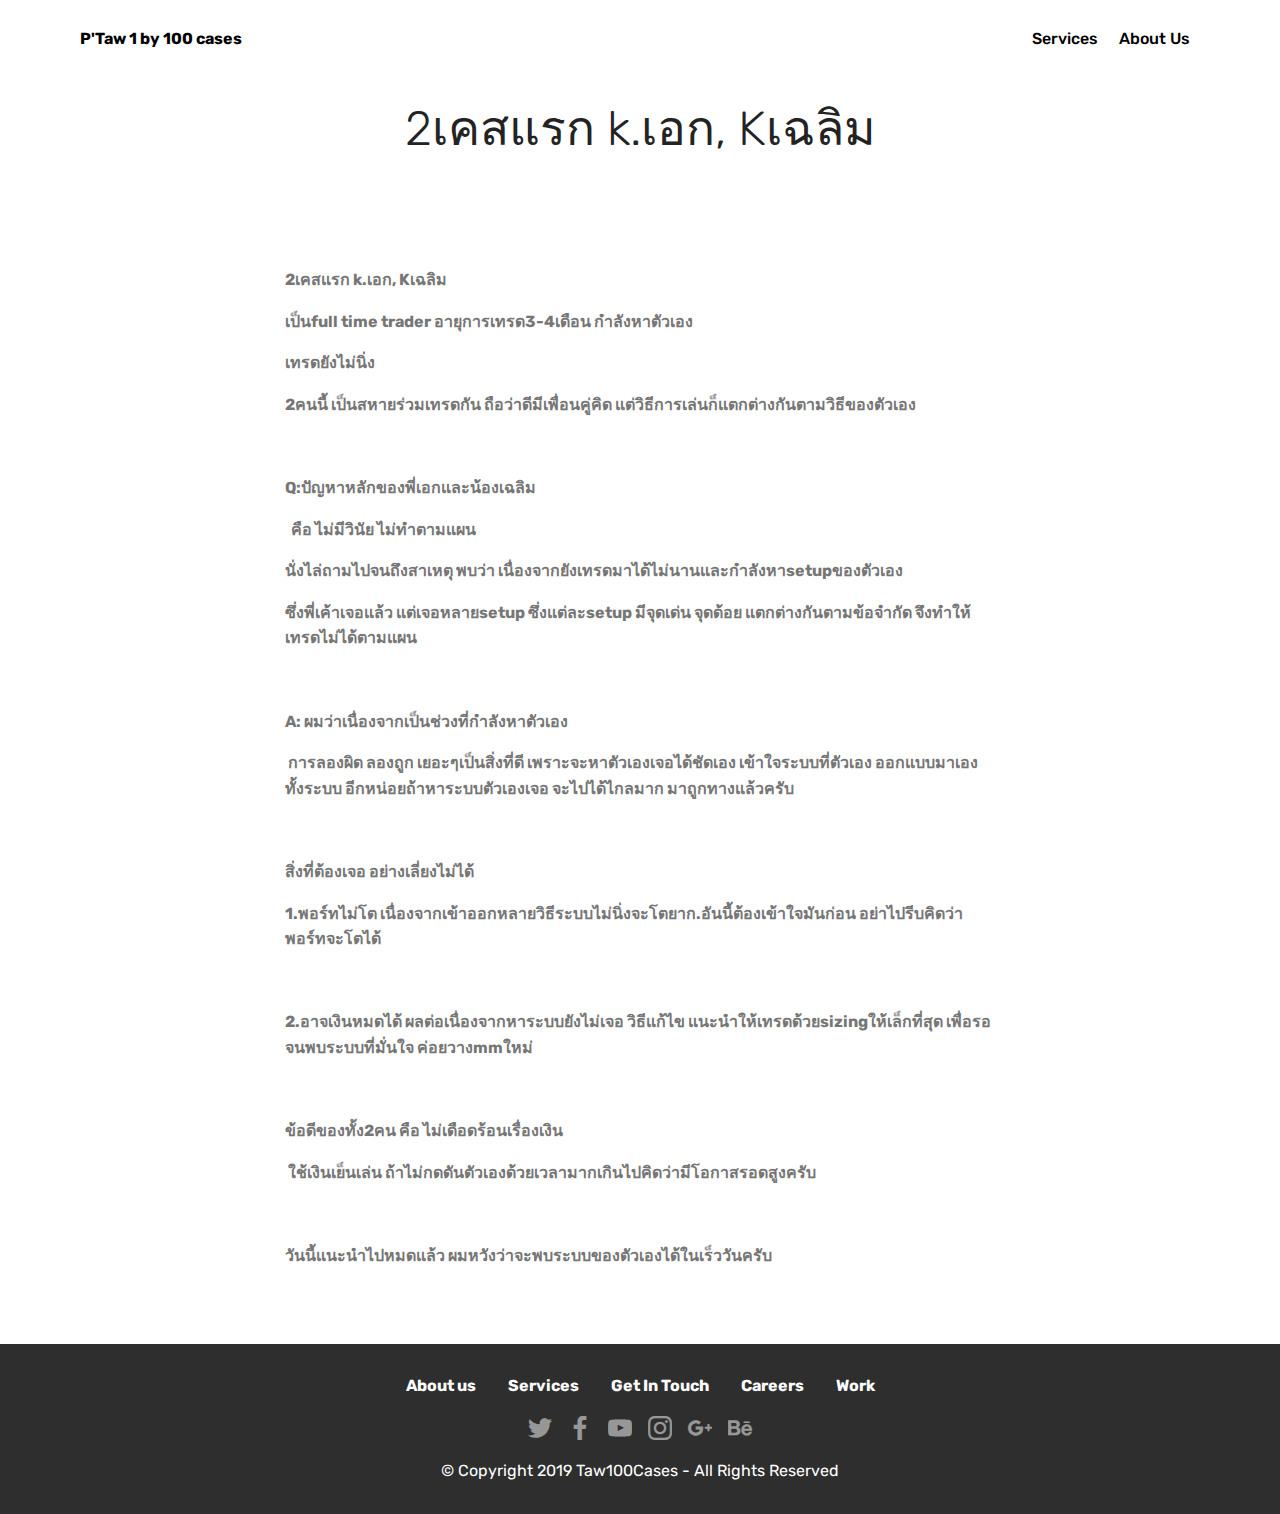
==== case1-2.html @ 49ac18e1 "create github pages" ====
<!DOCTYPE html>
<html  >
<head>
  
  <meta charset="UTF-8">
  <meta http-equiv="X-UA-Compatible" content="IE=edge">
  
  <meta name="viewport" content="width=device-width, initial-scale=1, minimum-scale=1">
  <link rel="shortcut icon" href="assets/images/logo2.png" type="image/x-icon">
  <meta name="description" content="Web Maker Description">
  
  <title>case1-2</title>
  <link rel="stylesheet" href="assets/web/assets/mobirise-icons/mobirise-icons.css">
  <link rel="stylesheet" href="assets/bootstrap/css/bootstrap.min.css">
  <link rel="stylesheet" href="assets/bootstrap/css/bootstrap-grid.min.css">
  <link rel="stylesheet" href="assets/bootstrap/css/bootstrap-reboot.min.css">
  <link rel="stylesheet" href="assets/socicon/css/styles.css">
  <link rel="stylesheet" href="assets/dropdown/css/style.css">
  <link rel="stylesheet" href="assets/tether/tether.min.css">
  <link rel="stylesheet" href="assets/theme/css/style.css">
  <link rel="stylesheet" href="assets/formoid-css/recaptcha.css">
  <link rel="preload" as="style" href="assets/mobirise/css/mbr-additional.css"><link rel="stylesheet" href="assets/mobirise/css/mbr-additional.css" type="text/css">
  
  
  

</head>
<body>
  <section class="menu cid-rReH3T1kgh" once="menu" id="menu2-a">

    

    <nav class="navbar navbar-expand beta-menu navbar-dropdown align-items-center navbar-fixed-top navbar-toggleable-sm">
        <button class="navbar-toggler navbar-toggler-right" type="button" data-toggle="collapse" data-target="#navbarSupportedContent" aria-controls="navbarSupportedContent" aria-expanded="false" aria-label="Toggle navigation">
            <div class="hamburger">
                <span></span>
                <span></span>
                <span></span>
                <span></span>
            </div>
        </button>
        <div class="menu-logo">
            <div class="navbar-brand">
                
                <span class="navbar-caption-wrap"><a class="navbar-caption text-black display-4" href="index.html">
                        P'Taw 1 by 100 cases</a></span>
            </div>
        </div>
        <div class="collapse navbar-collapse" id="navbarSupportedContent">
            <ul class="navbar-nav nav-dropdown nav-right" data-app-modern-menu="true"><li class="nav-item">
                    <a class="nav-link link text-black display-4" href="#">
                        Services
                    </a>
                </li>
                <li class="nav-item">
                    <a class="nav-link link text-black display-4" href="#">
                        About Us
                    </a>
                </li></ul>
            
        </div>
    </nav>
</section>

<section class="mbr-section content4 cid-rReQE7fCd8" id="content4-d">

    

    <div class="container">
        <div class="media-container-row">
            <div class="title col-12 col-md-8">
                <h2 class="align-center pb-3 mbr-fonts-style display-2">2เคสแรก​ k.เอก​,  Kเฉลิม</h2>
                
                
            </div>
        </div>
    </div>
</section>

<section class="mbr-section article content1 cid-rReQG3KoEL" id="content1-e">
    
     

    <div class="container">
        <div class="media-container-row">
            <div class="mbr-text col-12 mbr-fonts-style display-7 col-md-8"><p><strong>2เคสแรก​ k.เอก​, Kเฉลิม</strong></p><p><strong>เป็นfull time​ trader อายุการเทรด3-4เดือน​ กำลังหาตัวเอง</strong></p><p><strong>เทรดยังไม่นิ่ง</strong></p><p><strong>2คนนี้​ เป็นสหายร่วมเทรดกัน​  ถือว่าดีมีเพื่อนคู่คิด​ แต่วิธีการเล่นก็แตกต่างกันตามวิธีของตัวเอง​ &nbsp; &nbsp;</strong></p><p><strong><br></strong></p><p><strong>Q:ปัญหาหลักของพี่​เอกและน้องเฉลิม</strong></p><p><strong>&nbsp; คือ​ ไม่มีวินัย​  ไม่ทำตามแผน​&nbsp;</strong></p><p><strong>นั่งไล่ถามไปจนถึงสาเหตุ​ พบว่า​ เนื่องจากยังเทรดมาได้ไม่นานและกำลังหาsetupของตัวเอง</strong></p><p><strong>ซึ่งพี่เค้าเจอแล้ว​  แต่เจอหลายsetup ซึ่งแต่ละsetup มีจุดเด่น​ จุดด้อย​ แตกต่างกันตามข้อจำกัด​   จึงทำให้เทรดไม่ได้ตามแผน​&nbsp;</strong></p><p><strong><br></strong></p><p><strong>A: ผมว่าเนื่องจากเป็นช่วงที่กำลังหาตัวเอง</strong></p><p><strong>&nbsp;การลองผิด  ลองถูก​ เยอะๆเป็นสิ่งที่ดี​  เพราะจะหาตัวเองเจอได้ชัดเอง​ เข้าใจระบบที่ตัวเอง​ ออกแบบมาเองทั้งระบบ​  อีกหน่อยถ้าหาระบบตัวเองเจอ​ จะไปได้ไกลมาก   มาถูกทางแล้วครับ</strong></p><p><strong><br></strong></p><p><strong>สิ่งที่ต้องเจอ​ อย่างเลี่ยงไม่ได้</strong></p><p><strong>1.พอร์ทไม่โต​ เนื่องจากเข้าออกหลายวิธีระบบไม่นิ่งจะโตยาก.อันนี้ต้องเข้าใจมันก่อน​ อย่าไปรีบคิดว่าพอร์ทจะโตได้</strong></p><p><strong><br></strong></p><p><strong>2.อาจเงินหมดได้​  ผลต่อเนื่องจากหาระบบยังไม่เจอ​  วิธีแก้ไข​ แนะนำให้เทรดด้วยsizingให้เล็กที่สุด​  เพื่อรอจนพบระบบที่มั่นใจ​  ค่อยวางmmใหม่</strong></p><p><strong><br></strong></p><p><strong>ข้อดีของทั้ง2คน​ คือ​ ไม่เดือดร้อนเรื่องเงิน​</strong></p><p><strong>&nbsp;ใช้เงินเย็นเล่น​ ถ้าไม่กดดันตัวเองด้วยเวลามากเกินไปคิดว่ามีโอกาสรอดสูงครับ</strong></p><p><strong><br></strong></p><p><strong>วันนี้แนะนำไปหมดแล้ว​ ผมหวังว่าจะพบระบบของตัวเองได้ในเร็ววันครับ</strong></p></div>
        </div>
    </div>
</section>

<section once="footers" class="cid-rReOFtWmy8" id="footer7-b">

    

    

    <div class="container">
        <div class="media-container-row align-center mbr-white">
            <div class="row row-links">
                <ul class="foot-menu">
                    
                    
                    
                    
                    
                <li class="foot-menu-item mbr-fonts-style display-7">
                        <a class="text-white mbr-bold" href="#" target="_blank">About us</a>
                    </li><li class="foot-menu-item mbr-fonts-style display-7">
                        <a class="text-white mbr-bold" href="#" target="_blank">Services</a>
                    </li><li class="foot-menu-item mbr-fonts-style display-7">
                        <a class="text-white mbr-bold" href="#" target="_blank">Get In Touch</a>
                    </li><li class="foot-menu-item mbr-fonts-style display-7">
                        <a class="text-white mbr-bold" href="#" target="_blank">Careers</a>
                    </li><li class="foot-menu-item mbr-fonts-style display-7">
                        <a class="text-white mbr-bold" href="#" target="_blank">Work</a>
                    </li></ul>
            </div>
            <div class="row social-row">
                <div class="social-list align-right pb-2">
                    
                    
                    
                    
                    
                    
                <div class="soc-item">
                        <a href="https://twitter.com/mobirise" target="_blank">
                            <span class="socicon-twitter socicon mbr-iconfont mbr-iconfont-social"></span>
                        </a>
                    </div><div class="soc-item">
                        <a href="https://www.facebook.com/pages/Mobirise/1616226671953247" target="_blank">
                            <span class="socicon-facebook socicon mbr-iconfont mbr-iconfont-social"></span>
                        </a>
                    </div><div class="soc-item">
                        <a href="https://www.youtube.com/c/mobirise" target="_blank">
                            <span class="socicon-youtube socicon mbr-iconfont mbr-iconfont-social"></span>
                        </a>
                    </div><div class="soc-item">
                        <a href="https://instagram.com/mobirise" target="_blank">
                            <span class="socicon-instagram socicon mbr-iconfont mbr-iconfont-social"></span>
                        </a>
                    </div><div class="soc-item">
                        <a href="https://plus.google.com/u/0/+Mobirise" target="_blank">
                            <span class="socicon-googleplus socicon mbr-iconfont mbr-iconfont-social"></span>
                        </a>
                    </div><div class="soc-item">
                        <a href="https://www.behance.net/Mobirise" target="_blank">
                            <span class="socicon-behance socicon mbr-iconfont mbr-iconfont-social"></span>
                        </a>
                    </div></div>
            </div>
            <div class="row row-copirayt">
                <p class="mbr-text mb-0 mbr-fonts-style mbr-white align-center display-7">
                    © Copyright 2019 Taw100Cases - All Rights Reserved
                </p>
            </div>
        </div>
    </div>
</section>


  <script src="assets/web/assets/jquery/jquery.min.js"></script>
  <script src="assets/popper/popper.min.js"></script>
  <script src="assets/bootstrap/js/bootstrap.min.js"></script>
  <script src="assets/smoothscroll/smooth-scroll.js"></script>
  <script src="assets/dropdown/js/nav-dropdown.js"></script>
  <script src="assets/dropdown/js/navbar-dropdown.js"></script>
  <script src="assets/touchswipe/jquery.touch-swipe.min.js"></script>
  <script src="assets/tether/tether.min.js"></script>
  <script src="assets/theme/js/script.js"></script>
  <script src="assets/formoid/formoid.min.js"></script>
  
  

</body>
</html>
---- assets/web/assets/mobirise-icons/mobirise-icons.css ----
@font-face {
  font-family: 'MobiriseIcons';
  src:  url('mobirise-icons.eot?spat4u');
  src:  url('mobirise-icons.eot?spat4u#iefix') format('embedded-opentype'),
    url('mobirise-icons.ttf?spat4u') format('truetype'),
    url('mobirise-icons.woff?spat4u') format('woff'),
    url('mobirise-icons.svg?spat4u#MobiriseIcons') format('svg');
  font-weight: normal;
  font-style: normal;
  font-display: swap;
}

[class^="mbri-"], [class*=" mbri-"] {
  /* use !important to prevent issues with browser extensions that change fonts */
  font-family: MobiriseIcons !important;
  speak: none;
  font-style: normal;
  font-weight: normal;
  font-variant: normal;
  text-transform: none;
  line-height: 1;

  /* Better Font Rendering =========== */
  -webkit-font-smoothing: antialiased;
  -moz-osx-font-smoothing: grayscale;
}

.mbri-add-submenu:before {
  content: "\e900";
}
.mbri-alert:before {
  content: "\e901";
}
.mbri-align-center:before {
  content: "\e902";
}
.mbri-align-justify:before {
  content: "\e903";
}
.mbri-align-left:before {
  content: "\e904";
}
.mbri-align-right:before {
  content: "\e905";
}
.mbri-android:before {
  content: "\e906";
}
.mbri-apple:before {
  content: "\e907";
}
.mbri-arrow-down:before {
  content: "\e908";
}
.mbri-arrow-next:before {
  content: "\e909";
}
.mbri-arrow-prev:before {
  content: "\e90a";
}
.mbri-arrow-up:before {
  content: "\e90b";
}
.mbri-bold:before {
  content: "\e90c";
}
.mbri-bookmark:before {
  content: "\e90d";
}
.mbri-bootstrap:before {
  content: "\e90e";
}
.mbri-briefcase:before {
  content: "\e90f";
}
.mbri-browse:before {
  content: "\e910";
}
.mbri-bulleted-list:before {
  content: "\e911";
}
.mbri-calendar:before {
  content: "\e912";
}
.mbri-camera:before {
  content: "\e913";
}
.mbri-cart-add:before {
  content: "\e914";
}
.mbri-cart-full:before {
  content: "\e915";
}
.mbri-cash:before {
  content: "\e916";
}
.mbri-change-style:before {
  content: "\e917";
}
.mbri-chat:before {
  content: "\e918";
}
.mbri-clock:before {
  content: "\e919";
}
.mbri-close:before {
  content: "\e91a";
}
.mbri-cloud:before {
  content: "\e91b";
}
.mbri-code:before {
  content: "\e91c";
}
.mbri-contact-form:before {
  content: "\e91d";
}
.mbri-credit-card:before {
  content: "\e91e";
}
.mbri-cursor-click:before {
  content: "\e91f";
}
.mbri-cust-feedback:before {
  content: "\e920";
}
.mbri-database:before {
  content: "\e921";
}
.mbri-delivery:before {
  content: "\e922";
}
.mbri-desktop:before {
  content: "\e923";
}
.mbri-devices:before {
  content: "\e924";
}
.mbri-down:before {
  content: "\e925";
}
.mbri-download:before {
  content: "\e989";
}
.mbri-drag-n-drop:before {
  content: "\e927";
}
.mbri-drag-n-drop2:before {
  content: "\e928";
}
.mbri-edit:before {
  content: "\e929";
}
.mbri-edit2:before {
  content: "\e92a";
}
.mbri-error:before {
  content: "\e92b";
}
.mbri-extension:before {
  content: "\e92c";
}
.mbri-features:before {
  content: "\e92d";
}
.mbri-file:before {
  content: "\e92e";
}
.mbri-flag:before {
  content: "\e92f";
}
.mbri-folder:before {
  content: "\e930";
}
.mbri-gift:before {
  content: "\e931";
}
.mbri-github:before {
  content: "\e932";
}
.mbri-globe:before {
  content: "\e933";
}
.mbri-globe-2:before {
  content: "\e934";
}
.mbri-growing-chart:before {
  content: "\e935";
}
.mbri-hearth:before {
  content: "\e936";
}
.mbri-help:before {
  content: "\e937";
}
.mbri-home:before {
  content: "\e938";
}
.mbri-hot-cup:before {
  content: "\e939";
}
.mbri-idea:before {
  content: "\e93a";
}
.mbri-image-gallery:before {
  content: "\e93b";
}
.mbri-image-slider:before {
  content: "\e93c";
}
.mbri-info:before {
  content: "\e93d";
}
.mbri-italic:before {
  content: "\e93e";
}
.mbri-key:before {
  content: "\e93f";
}
.mbri-laptop:before {
  content: "\e940";
}
.mbri-layers:before {
  content: "\e941";
}
.mbri-left-right:before {
  content: "\e942";
}
.mbri-left:before {
  content: "\e943";
}
.mbri-letter:before {
  content: "\e944";
}
.mbri-like:before {
  content: "\e945";
}
.mbri-link:before {
  content: "\e946";
}
.mbri-lock:before {
  content: "\e947";
}
.mbri-login:before {
  content: "\e948";
}
.mbri-logout:before {
  content: "\e949";
}
.mbri-magic-stick:before {
  content: "\e94a";
}
.mbri-map-pin:before {
  content: "\e94b";
}
.mbri-menu:before {
  content: "\e94c";
}
.mbri-mobile:before {
  content: "\e94d";
}
.mbri-mobile2:before {
  content: "\e94e";
}
.mbri-mobirise:before {
  content: "\e94f";
}
.mbri-more-horizontal:before {
  content: "\e950";
}
.mbri-more-vertical:before {
  content: "\e951";
}
.mbri-music:before {
  content: "\e952";
}
.mbri-new-file:before {
  content: "\e953";
}
.mbri-numbered-list:before {
  content: "\e954";
}
.mbri-opened-folder:before {
  content: "\e955";
}
.mbri-pages:before {
  content: "\e956";
}
.mbri-paper-plane:before {
  content: "\e957";
}
.mbri-paperclip:before {
  content: "\e958";
}
.mbri-photo:before {
  content: "\e959";
}
.mbri-photos:before {
  content: "\e95a";
}
.mbri-pin:before {
  content: "\e95b";
}
.mbri-play:before {
  content: "\e95c";
}
.mbri-plus:before {
  content: "\e95d";
}
.mbri-preview:before {
  content: "\e95e";
}
.mbri-print:before {
  content: "\e95f";
}
.mbri-protect:before {
  content: "\e960";
}
.mbri-question:before {
  content: "\e961";
}
.mbri-quote-left:before {
  content: "\e962";
}
.mbri-quote-right:before {
  content: "\e963";
}
.mbri-refresh:before {
  content: "\e964";
}
.mbri-responsive:before {
  content: "\e965";
}
.mbri-right:before {
  content: "\e966";
}
.mbri-rocket:before {
  content: "\e967";
}
.mbri-sad-face:before {
  content: "\e968";
}
.mbri-sale:before {
  content: "\e969";
}
.mbri-save:before {
  content: "\e96a";
}
.mbri-search:before {
  content: "\e96b";
}
.mbri-setting:before {
  content: "\e96c";
}
.mbri-setting2:before {
  content: "\e96d";
}
.mbri-setting3:before {
  content: "\e96e";
}
.mbri-share:before {
  content: "\e96f";
}
.mbri-shopping-bag:before {
  content: "\e970";
}
.mbri-shopping-basket:before {
  content: "\e971";
}
.mbri-shopping-cart:before {
  content: "\e972";
}
.mbri-sites:before {
  content: "\e973";
}
.mbri-smile-face:before {
  content: "\e974";
}
.mbri-speed:before {
  content: "\e975";
}
.mbri-star:before {
  content: "\e976";
}
.mbri-success:before {
  content: "\e977";
}
.mbri-sun:before {
  content: "\e978";
}
.mbri-sun2:before {
  content: "\e979";
}
.mbri-tablet:before {
  content: "\e97a";
}
.mbri-tablet-vertical:before {
  content: "\e97b";
}
.mbri-target:before {
  content: "\e97c";
}
.mbri-timer:before {
  content: "\e97d";
}
.mbri-to-ftp:before {
  content: "\e97e";
}
.mbri-to-local-drive:before {
  content: "\e97f";
}
.mbri-touch-swipe:before {
  content: "\e980";
}
.mbri-touch:before {
  content: "\e981";
}
.mbri-trash:before {
  content: "\e982";
}
.mbri-underline:before {
  content: "\e983";
}
.mbri-unlink:before {
  content: "\e984";
}
.mbri-unlock:before {
  content: "\e985";
}
.mbri-up-down:before {
  content: "\e986";
}
.mbri-up:before {
  content: "\e987";
}
.mbri-update:before {
  content: "\e988";
}
.mbri-upload:before {
 content: "\e926"; 
}
.mbri-user:before {
  content: "\e98a";
}
.mbri-user2:before {
  content: "\e98b";
}
.mbri-users:before {
  content: "\e98c";
}
.mbri-video:before {
  content: "\e98d";
}
.mbri-video-play:before {
  content: "\e98e";
}
.mbri-watch:before {
  content: "\e98f";
}
.mbri-website-theme:before {
  content: "\e990";
}
.mbri-wifi:before {
  content: "\e991";
}
.mbri-windows:before {
  content: "\e992";
}
.mbri-zoom-out:before {
  content: "\e993";
}
.mbri-redo:before {
  content: "\e994";
}
.mbri-undo:before {
  content: "\e995";
}
---- assets/socicon/css/styles.css ----
@charset "UTF-8";

@font-face {
  font-family: "socicon";
  src:url("../fonts/socicon.eot");
  src:url("../fonts/socicon.eot?#iefix") format("embedded-opentype"),
    url("../fonts/socicon.woff") format("woff"),
    url("../fonts/socicon.ttf") format("truetype"),
    url("../fonts/socicon.svg#socicon") format("svg");
  font-weight: normal;
  font-style: normal;
  font-display:swap;
}

[data-icon]:before {
  font-family: "socicon" !important;
  content: attr(data-icon);
  font-style: normal !important;
  font-weight: normal !important;
  font-variant: normal !important;
  text-transform: none !important;
  speak: none;
  line-height: 1;
  -webkit-font-smoothing: antialiased;
  -moz-osx-font-smoothing: grayscale;
}

[class^="socicon-"]:before,
[class*=" socicon-"]:before {
  font-family: "socicon" !important;
  font-style: normal !important;
  font-weight: normal !important;
  font-variant: normal !important;
  text-transform: none !important;
  speak: none;
  line-height: 1;
  -webkit-font-smoothing: antialiased;
  -moz-osx-font-smoothing: grayscale;
}

.socicon-modelmayhem:before {
  content: "\e000";
}
.socicon-mixcloud:before {
  content: "\e001";
}
.socicon-drupal:before {
  content: "\e002";
}
.socicon-swarm:before {
  content: "\e003";
}
.socicon-istock:before {
  content: "\e004";
}
.socicon-yammer:before {
  content: "\e005";
}
.socicon-ello:before {
  content: "\e006";
}
.socicon-stackoverflow:before {
  content: "\e007";
}
.socicon-persona:before {
  content: "\e008";
}
.socicon-triplej:before {
  content: "\e009";
}
.socicon-houzz:before {
  content: "\e00a";
}
.socicon-rss:before {
  content: "\e00b";
}
.socicon-paypal:before {
  content: "\e00c";
}
.socicon-odnoklassniki:before {
  content: "\e00d";
}
.socicon-airbnb:before {
  content: "\e00e";
}
.socicon-periscope:before {
  content: "\e00f";
}
.socicon-outlook:before {
  content: "\e010";
}
.socicon-coderwall:before {
  content: "\e011";
}
.socicon-tripadvisor:before {
  content: "\e012";
}
.socicon-appnet:before {
  content: "\e013";
}
.socicon-goodreads:before {
  content: "\e014";
}
.socicon-tripit:before {
  content: "\e015";
}
.socicon-lanyrd:before {
  content: "\e016";
}
.socicon-slideshare:before {
  content: "\e017";
}
.socicon-buffer:before {
  content: "\e018";
}
.socicon-disqus:before {
  content: "\e019";
}
.socicon-vkontakte:before {
  content: "\e01a";
}
.socicon-whatsapp:before {
  content: "\e01b";
}
.socicon-patreon:before {
  content: "\e01c";
}
.socicon-storehouse:before {
  content: "\e01d";
}
.socicon-pocket:before {
  content: "\e01e";
}
.socicon-mail:before {
  content: "\e01f";
}
.socicon-blogger:before {
  content: "\e020";
}
.socicon-technorati:before {
  content: "\e021";
}
.socicon-reddit:before {
  content: "\e022";
}
.socicon-dribbble:before {
  content: "\e023";
}
.socicon-stumbleupon:before {
  content: "\e024";
}
.socicon-digg:before {
  content: "\e025";
}
.socicon-envato:before {
  content: "\e026";
}
.socicon-behance:before {
  content: "\e027";
}
.socicon-delicious:before {
  content: "\e028";
}
.socicon-deviantart:before {
  content: "\e029";
}
.socicon-forrst:before {
  content: "\e02a";
}
.socicon-play:before {
  content: "\e02b";
}
.socicon-zerply:before {
  content: "\e02c";
}
.socicon-wikipedia:before {
  content: "\e02d";
}
.socicon-apple:before {
  content: "\e02e";
}
.socicon-flattr:before {
  content: "\e02f";
}
.socicon-github:before {
  content: "\e030";
}
.socicon-renren:before {
  content: "\e031";
}
.socicon-friendfeed:before {
  content: "\e032";
}
.socicon-newsvine:before {
  content: "\e033";
}
.socicon-identica:before {
  content: "\e034";
}
.socicon-bebo:before {
  content: "\e035";
}
.socicon-zynga:before {
  content: "\e036";
}
.socicon-steam:before {
  content: "\e037";
}
.socicon-xbox:before {
  content: "\e038";
}
.socicon-windows:before {
  content: "\e039";
}
.socicon-qq:before {
  content: "\e03a";
}
.socicon-douban:before {
  content: "\e03b";
}
.socicon-meetup:before {
  content: "\e03c";
}
.socicon-playstation:before {
  content: "\e03d";
}
.socicon-android:before {
  content: "\e03e";
}
.socicon-snapchat:before {
  content: "\e03f";
}
.socicon-twitter:before {
  content: "\e040";
}
.socicon-facebook:before {
  content: "\e041";
}
.socicon-googleplus:before {
  content: "\e042";
}
.socicon-pinterest:before {
  content: "\e043";
}
.socicon-foursquare:before {
  content: "\e044";
}
.socicon-yahoo:before {
  content: "\e045";
}
.socicon-skype:before {
  content: "\e046";
}
.socicon-yelp:before {
  content: "\e047";
}
.socicon-feedburner:before {
  content: "\e048";
}
.socicon-linkedin:before {
  content: "\e049";
}
.socicon-viadeo:before {
  content: "\e04a";
}
.socicon-xing:before {
  content: "\e04b";
}
.socicon-myspace:before {
  content: "\e04c";
}
.socicon-soundcloud:before {
  content: "\e04d";
}
.socicon-spotify:before {
  content: "\e04e";
}
.socicon-grooveshark:before {
  content: "\e04f";
}
.socicon-lastfm:before {
  content: "\e050";
}
.socicon-youtube:before {
  content: "\e051";
}
.socicon-vimeo:before {
  content: "\e052";
}
.socicon-dailymotion:before {
  content: "\e053";
}
.socicon-vine:before {
  content: "\e054";
}
.socicon-flickr:before {
  content: "\e055";
}
.socicon-500px:before {
  content: "\e056";
}
.socicon-wordpress:before {
  content: "\e058";
}
.socicon-tumblr:before {
  content: "\e059";
}
.socicon-twitch:before {
  content: "\e05a";
}
.socicon-8tracks:before {
  content: "\e05b";
}
.socicon-amazon:before {
  content: "\e05c";
}
.socicon-icq:before {
  content: "\e05d";
}
.socicon-smugmug:before {
  content: "\e05e";
}
.socicon-ravelry:before {
  content: "\e05f";
}
.socicon-weibo:before {
  content: "\e060";
}
.socicon-baidu:before {
  content: "\e061";
}
.socicon-angellist:before {
  content: "\e062";
}
.socicon-ebay:before {
  content: "\e063";
}
.socicon-imdb:before {
  content: "\e064";
}
.socicon-stayfriends:before {
  content: "\e065";
}
.socicon-residentadvisor:before {
  content: "\e066";
}
.socicon-google:before {
  content: "\e067";
}
.socicon-yandex:before {
  content: "\e068";
}
.socicon-sharethis:before {
  content: "\e069";
}
.socicon-bandcamp:before {
  content: "\e06a";
}
.socicon-itunes:before {
  content: "\e06b";
}
.socicon-deezer:before {
  content: "\e06c";
}
.socicon-telegram:before {
  content: "\e06e";
}
.socicon-openid:before {
  content: "\e06f";
}
.socicon-amplement:before {
  content: "\e070";
}
.socicon-viber:before {
  content: "\e071";
}
.socicon-zomato:before {
  content: "\e072";
}
.socicon-draugiem:before {
  content: "\e074";
}
.socicon-endomodo:before {
  content: "\e075";
}
.socicon-filmweb:before {
  content: "\e076";
}
.socicon-stackexchange:before {
  content: "\e077";
}
.socicon-wykop:before {
  content: "\e078";
}
.socicon-teamspeak:before {
  content: "\e079";
}
.socicon-teamviewer:before {
  content: "\e07a";
}
.socicon-ventrilo:before {
  content: "\e07b";
}
.socicon-younow:before {
  content: "\e07c";
}
.socicon-raidcall:before {
  content: "\e07d";
}
.socicon-mumble:before {
  content: "\e07e";
}
.socicon-medium:before {
  content: "\e06d";
}
.socicon-bebee:before {
  content: "\e07f";
}
.socicon-hitbox:before {
  content: "\e080";
}
.socicon-reverbnation:before {
  content: "\e081";
}
.socicon-formulr:before {
  content: "\e082";
}
.socicon-instagram:before {
  content: "\e057";
}
.socicon-battlenet:before {
  content: "\e083";
}
.socicon-chrome:before {
  content: "\e084";
}
.socicon-discord:before {
  content: "\e086";
}
.socicon-issuu:before {
  content: "\e087";
}
.socicon-macos:before {
  content: "\e088";
}
.socicon-firefox:before {
  content: "\e089";
}
.socicon-opera:before {
  content: "\e08d";
}
.socicon-keybase:before {
  content: "\e090";
}
.socicon-alliance:before {
  content: "\e091";
}
.socicon-livejournal:before {
  content: "\e092";
}
.socicon-googlephotos:before {
  content: "\e093";
}
.socicon-horde:before {
  content: "\e094";
}
.socicon-etsy:before {
  content: "\e095";
}
.socicon-zapier:before {
  content: "\e096";
}
.socicon-google-scholar:before {
  content: "\e097";
}
.socicon-researchgate:before {
  content: "\e098";
}
.socicon-wechat:before {
  content: "\e099";
}
.socicon-strava:before {
  content: "\e09a";
}
.socicon-line:before {
  content: "\e09b";
}
.socicon-lyft:before {
  content: "\e09c";
}
.socicon-uber:before {
  content: "\e09d";
}
.socicon-songkick:before {
  content: "\e09e";
}
.socicon-viewbug:before {
  content: "\e09f";
}
.socicon-googlegroups:before {
  content: "\e0a0";
}
.socicon-quora:before {
  content: "\e073";
}
.socicon-diablo:before {
  content: "\e085";
}
.socicon-blizzard:before {
  content: "\e0a1";
}
.socicon-hearthstone:before {
  content: "\e08b";
}
.socicon-heroes:before {
  content: "\e08a";
}
.socicon-overwatch:before {
  content: "\e08c";
}
.socicon-warcraft:before {
  content: "\e08e";
}
.socicon-starcraft:before {
  content: "\e08f";
}
.socicon-beam:before {
  content: "\e0a2";
}
.socicon-curse:before {
  content: "\e0a3";
}
.socicon-player:before {
  content: "\e0a4";
}
.socicon-streamjar:before {
  content: "\e0a5";
}
.socicon-nintendo:before {
  content: "\e0a6";
}
.socicon-hellocoton:before {
  content: "\e0a7";
}
---- assets/dropdown/css/style.css ----
.navbar-dropdown {
  left: 0;
  padding: 0;
  position: absolute;
  right: 0;
  top: 0;
  transition: all 0.45s ease;
  z-index: 1030;
  background: #282828; }
  .navbar-dropdown .navbar-logo {
    margin-right: 0.8rem;
    transition: margin 0.3s ease-in-out;
    vertical-align: middle; }
    .navbar-dropdown .navbar-logo img {
      height: 3.125rem;
      transition: all 0.3s ease-in-out; }
    .navbar-dropdown .navbar-logo.mbr-iconfont {
      font-size: 3.125rem;
      line-height: 3.125rem; }
  .navbar-dropdown .navbar-caption {
    font-weight: 700;
    white-space: normal;
    vertical-align: -4px;
    line-height: 3.125rem !important; }
    .navbar-dropdown .navbar-caption, .navbar-dropdown .navbar-caption:hover {
      color: inherit;
      text-decoration: none; }
  .navbar-dropdown .mbr-iconfont + .navbar-caption {
    vertical-align: -1px; }
  .navbar-dropdown.navbar-fixed-top {
    position: fixed; }
  .navbar-dropdown .navbar-brand span {
    vertical-align: -4px; }
  .navbar-dropdown.bg-color.transparent {
    background: none; }
  .navbar-dropdown.navbar-short .navbar-brand {
    padding: 0.625rem 0; }
    .navbar-dropdown.navbar-short .navbar-brand span {
      vertical-align: -1px; }
  .navbar-dropdown.navbar-short .navbar-caption {
    line-height: 2.375rem !important;
    vertical-align: -2px; }
  .navbar-dropdown.navbar-short .navbar-logo {
    margin-right: 0.5rem; }
    .navbar-dropdown.navbar-short .navbar-logo img {
      height: 2.375rem; }
    .navbar-dropdown.navbar-short .navbar-logo.mbr-iconfont {
      font-size: 2.375rem;
      line-height: 2.375rem; }
  .navbar-dropdown.navbar-short .mbr-table-cell {
    height: 3.625rem; }
  .navbar-dropdown .navbar-close {
    left: 0.6875rem;
    position: fixed;
    top: 0.75rem;
    z-index: 1000; }
  .navbar-dropdown .hamburger-icon {
    content: "";
    display: inline-block;
    vertical-align: middle;
    width: 16px;
    -webkit-box-shadow: 0 -6px 0 1px #282828,0 0 0 1px #282828,0 6px 0 1px #282828;
    -moz-box-shadow: 0 -6px 0 1px #282828,0 0 0 1px #282828,0 6px 0 1px #282828;
    box-shadow: 0 -6px 0 1px #282828,0 0 0 1px #282828,0 6px 0 1px #282828; }

.dropdown-menu .dropdown-toggle[data-toggle="dropdown-submenu"]::after {
  border-bottom: 0.35em solid transparent;
  border-left: 0.35em solid;
  border-right: 0;
  border-top: 0.35em solid transparent;
  margin-left: 0.3rem; }

.dropdown-menu .dropdown-item:focus {
  outline: 0; }

.nav-dropdown {
  font-size: 0.75rem;
  font-weight: 500;
  height: auto !important; }
  .nav-dropdown .nav-btn {
    padding-left: 1rem; }
  .nav-dropdown .link {
    margin: .667em 1.667em;
    font-weight: 500;
    padding: 0;
    transition: color .2s ease-in-out; }
    .nav-dropdown .link.dropdown-toggle {
      margin-right: 2.583em; }
      .nav-dropdown .link.dropdown-toggle::after {
        margin-left: .25rem;
        border-top: 0.35em solid;
        border-right: 0.35em solid transparent;
        border-left: 0.35em solid transparent;
        border-bottom: 0; }
      .nav-dropdown .link.dropdown-toggle[aria-expanded="true"] {
        margin: 0;
        padding: 0.667em 3.263em  0.667em 1.667em; }
  .nav-dropdown .link::after,
  .nav-dropdown .dropdown-item::after {
    color: inherit; }
  .nav-dropdown .btn {
    font-size: 0.75rem;
    font-weight: 700;
    letter-spacing: 0;
    margin-bottom: 0;
    padding-left: 1.25rem;
    padding-right: 1.25rem; }
  .nav-dropdown .dropdown-menu {
    border-radius: 0;
    border: 0;
    left: 0;
    margin: 0;
    padding-bottom: 1.25rem;
    padding-top: 1.25rem;
    position: relative; }
  .nav-dropdown .dropdown-submenu {
    margin-left: 0.125rem;
    top: 0; }
  .nav-dropdown .dropdown-item {
    font-weight: 500;
    line-height: 2;
    padding: 0.3846em 4.615em 0.3846em 1.5385em;
    position: relative;
    transition: color .2s ease-in-out, background-color .2s ease-in-out; }
    .nav-dropdown .dropdown-item::after {
      margin-top: -0.3077em;
      position: absolute;
      right: 1.1538em;
      top: 50%; }
    .nav-dropdown .dropdown-item:focus, .nav-dropdown .dropdown-item:hover {
      background: none; }

@media (max-width: 767px) {
  .nav-dropdown.navbar-toggleable-sm {
    bottom: 0;
    display: none;
    left: 0;
    overflow-x: hidden;
    position: fixed;
    top: 0;
    transform: translateX(-100%);
    -ms-transform: translateX(-100%);
    -webkit-transform: translateX(-100%);
    width: 18.75rem;
    z-index: 999; } }
.nav-dropdown.navbar-toggleable-xl {
  bottom: 0;
  display: none;
  left: 0;
  overflow-x: hidden;
  position: fixed;
  top: 0;
  transform: translateX(-100%);
  -ms-transform: translateX(-100%);
  -webkit-transform: translateX(-100%);
  width: 18.75rem;
  z-index: 999; }

.nav-dropdown-sm {
  display: block !important;
  overflow-x: hidden;
  overflow: auto;
  padding-top: 3.875rem; }
  .nav-dropdown-sm::after {
    content: "";
    display: block;
    height: 3rem;
    width: 100%; }
  .nav-dropdown-sm.collapse.in ~ .navbar-close {
    display: block !important; }
  .nav-dropdown-sm.collapsing, .nav-dropdown-sm.collapse.in {
    transform: translateX(0);
    -ms-transform: translateX(0);
    -webkit-transform: translateX(0);
    transition: all 0.25s ease-out;
    -webkit-transition: all 0.25s ease-out;
    background: #282828; }
  .nav-dropdown-sm.collapsing[aria-expanded="false"] {
    transform: translateX(-100%);
    -ms-transform: translateX(-100%);
    -webkit-transform: translateX(-100%); }
  .nav-dropdown-sm .nav-item {
    display: block;
    margin-left: 0 !important;
    padding-left: 0; }
  .nav-dropdown-sm .link,
  .nav-dropdown-sm .dropdown-item {
    border-top: 1px dotted rgba(255, 255, 255, 0.1);
    font-size: 0.8125rem;
    line-height: 1.6;
    margin: 0 !important;
    padding: 0.875rem 2.4rem 0.875rem 1.5625rem !important;
    position: relative;
    white-space: normal; }
    .nav-dropdown-sm .link:focus, .nav-dropdown-sm .link:hover,
    .nav-dropdown-sm .dropdown-item:focus,
    .nav-dropdown-sm .dropdown-item:hover {
      background: rgba(0, 0, 0, 0.2) !important;
      color: #c0a375; }
  .nav-dropdown-sm .nav-btn {
    position: relative;
    padding: 1.5625rem 1.5625rem 0 1.5625rem; }
    .nav-dropdown-sm .nav-btn::before {
      border-top: 1px dotted rgba(255, 255, 255, 0.1);
      content: "";
      left: 0;
      position: absolute;
      top: 0;
      width: 100%; }
    .nav-dropdown-sm .nav-btn + .nav-btn {
      padding-top: 0.625rem; }
      .nav-dropdown-sm .nav-btn + .nav-btn::before {
        display: none; }
  .nav-dropdown-sm .btn {
    padding: 0.625rem 0; }
  .nav-dropdown-sm .dropdown-toggle[data-toggle="dropdown-submenu"]::after {
    margin-left: .25rem;
    border-top: 0.35em solid;
    border-right: 0.35em solid transparent;
    border-left: 0.35em solid transparent;
    border-bottom: 0; }
  .nav-dropdown-sm .dropdown-toggle[data-toggle="dropdown-submenu"][aria-expanded="true"]::after {
    border-top: 0;
    border-right: 0.35em solid transparent;
    border-left: 0.35em solid transparent;
    border-bottom: 0.35em solid; }
  .nav-dropdown-sm .dropdown-menu {
    margin: 0;
    padding: 0;
    position: relative;
    top: 0;
    left: 0;
    width: 100%;
    border: 0;
    float: none;
    border-radius: 0;
    background: none; }
  .nav-dropdown-sm .dropdown-submenu {
    left: 100%;
    margin-left: 0.125rem;
    margin-top: -1.25rem;
    top: 0; }

.navbar-toggleable-sm .nav-dropdown .dropdown-menu {
  position: absolute; }

.navbar-toggleable-sm .nav-dropdown .dropdown-submenu {
  left: 100%;
  margin-left: 0.125rem;
  margin-top: -1.25rem;
  top: 0; }

.navbar-toggleable-sm.opened .nav-dropdown .dropdown-menu {
  position: relative; }

.navbar-toggleable-sm.opened .nav-dropdown .dropdown-submenu {
  left: 0;
  margin-left: 00rem;
  margin-top: 0rem;
  top: 0; }

.is-builder .nav-dropdown.collapsing {
  transition: none !important; }

/*# sourceMappingURL=style.css.map */
---- assets/theme/css/style.css ----
/*!
 * Mobirise v4 theme (https://mobirise.com/)
 * Copyright 2017 Mobirise
 */
section {
  background-color: #eeeeee; }

body {
  font-style: normal;
  line-height: 1.5; }

section,
.container,
.container-fluid {
  position: relative;
  word-wrap: break-word; }

a.mbr-iconfont:hover {
  text-decoration: none; }

.article .lead p,
.article .lead ul,
.article .lead ol,
.article .lead pre,
.article .lead blockquote {
  margin-bottom: 0; }

ul,
ol,
pre,
blockquote {
  margin-bottom: 2.3125rem; }

pre {
  background: #f4f4f4;
  padding: 10px 24px;
  white-space: pre-wrap; }

.inactive {
  -webkit-user-select: none;
  -moz-user-select: none;
  -ms-user-select: none;
  user-select: none;
  pointer-events: none;
  -webkit-user-drag: none;
  user-drag: none; }

.mbr-section__comments .row {
  justify-content: center;
  -webkit-justify-content: center; }

a {
  font-style: normal;
  font-weight: 400;
  cursor: pointer; }
  a, a:hover {
    text-decoration: none; }

figure {
  margin-bottom: 0; }

body {
  color: #232323; }

h1,
h2,
h3,
h4,
h5,
h6,
.h1,
.h2,
.h3,
.h4,
.h5,
.h6,
.display-1,
.display-2,
.display-3,
.display-4 {
  line-height: 1;
  word-break: break-word;
  word-wrap: break-word; }

.mbr-section-title {
  font-style: normal;
  line-height: 1.2; }

.mbr-section-subtitle {
  line-height: 1.3; }

.mbr-text {
  font-style: normal;
  line-height: 1.6; }

b,
strong {
  font-weight: bold; }

blockquote {
  padding: 10px 0 10px 20px;
  position: relative;
  border-left: 2px solid;
  border-color: #ff3366; }

input:-webkit-autofill, input:-webkit-autofill:hover, input:-webkit-autofill:focus, input:-webkit-autofill:active {
  transition-delay: 9999s;
  transition-property: background-color, color; }

textarea[type='hidden'] {
  display: none; }

body {
  position: relative; }

section {
  background-position: 50% 50%;
  background-repeat: no-repeat;
  background-size: cover; }
  section .mbr-background-video,
  section .mbr-background-video-preview {
    position: absolute;
    bottom: 0;
    left: 0;
    right: 0;
    top: 0; }

.hidden {
  visibility: hidden; }

.mbr-z-index20 {
  z-index: 20; }

/*! Base colors */
.mbr-white {
  color: #ffffff; }

.mbr-black {
  color: #000000; }

.mbr-bg-white {
  background-color: #ffffff; }

.mbr-bg-black {
  background-color: #000000; }

/*! Text-aligns */
.align-left {
  text-align: left; }

.align-center {
  text-align: center; }

.align-right {
  text-align: right; }

@media (max-width: 767px) {
  .align-left,
  .align-center,
  .align-right,
  .mbr-section-btn,
  .mbr-section-title {
    text-align: center; } }
/*! Font-weight  */
.mbr-light {
  font-weight: 300; }

.mbr-regular {
  font-weight: 400; }

.mbr-semibold {
  font-weight: 500; }

.mbr-bold {
  font-weight: 700; }

/*! Media  */
.media-size-item {
  -webkit-flex: 1 1 auto;
  -moz-flex: 1 1 auto;
  -ms-flex: 1 1 auto;
  -o-flex: 1 1 auto;
  flex: 1 1 auto; }

.media-content {
  -webkit-flex-basis: 100%;
  flex-basis: 100%; }

.media-container-row {
  display: -ms-flexbox;
  display: -webkit-flex;
  display: flex;
  -webkit-flex-direction: row;
  -ms-flex-direction: row;
  flex-direction: row;
  -webkit-flex-wrap: wrap;
  -ms-flex-wrap: wrap;
  flex-wrap: wrap;
  -webkit-justify-content: center;
  -ms-flex-pack: center;
  justify-content: center;
  -webkit-align-content: center;
  -ms-flex-line-pack: center;
  align-content: center;
  -webkit-align-items: start;
  -ms-flex-align: start;
  align-items: start; }
  .media-container-row .media-size-item {
    width: 400px; }

.media-container-column {
  display: -ms-flexbox;
  display: -webkit-flex;
  display: flex;
  -webkit-flex-direction: column;
  -ms-flex-direction: column;
  flex-direction: column;
  -webkit-flex-wrap: wrap;
  -ms-flex-wrap: wrap;
  flex-wrap: wrap;
  -webkit-justify-content: center;
  -ms-flex-pack: center;
  justify-content: center;
  -webkit-align-content: center;
  -ms-flex-line-pack: center;
  align-content: center;
  -webkit-align-items: stretch;
  -ms-flex-align: stretch;
  align-items: stretch; }
  .media-container-column > * {
    width: 100%; }

@media (min-width: 992px) {
  .media-container-row {
    -webkit-flex-wrap: nowrap;
    -ms-flex-wrap: nowrap;
    flex-wrap: nowrap; } }
figure {
  overflow: hidden; }

figure[mbr-media-size] {
  transition: width 0.1s; }

.mbr-figure img,
.mbr-figure iframe {
  display: block;
  width: 100%; }

.card {
  background-color: transparent;
  border: none; }

.card-box {
  width: 100%; }

.card-img {
  text-align: center;
  flex-shrink: 0;
  -webkit-flex-shrink: 0; }

.media {
  max-width: 100%;
  margin: 0 auto; }

.mbr-figure {
  -ms-flex-item-align: center;
  -ms-grid-row-align: center;
  -webkit-align-self: center;
  align-self: center; }

.media-container > div {
  max-width: 100%; }

.mbr-figure img,
.card-img img {
  width: 100%; }

@media (max-width: 991px) {
  .media-size-item {
    width: auto !important; }

  .media {
    width: auto; }

  .mbr-figure {
    width: 100% !important; } }
/*! Buttons */
.btn {
  font-weight: 500;
  border-width: 2px;
  font-style: normal;
  letter-spacing: 1px;
  margin: .4rem .8rem;
  white-space: normal;
  -webkit-transition: all .3s ease-in-out;
  -moz-transition: all .3s ease-in-out;
  transition: all .3s ease-in-out;
  display: inline-flex;
  align-items: center;
  justify-content: center;
  word-break: break-word;
  -webkit-align-items: center;
  -webkit-justify-content: center;
  display: -webkit-inline-flex; }

.btn-sm {
  font-weight: 500;
  letter-spacing: 1px;
  -webkit-transition: all .3s ease-in-out;
  -moz-transition: all .3s ease-in-out;
  transition: all .3s ease-in-out; }

.btn-md {
  font-weight: 500;
  letter-spacing: 1px;
  margin: .4rem .8rem !important;
  -webkit-transition: all .3s ease-in-out;
  -moz-transition: all .3s ease-in-out;
  transition: all .3s ease-in-out; }

.btn-lg {
  font-weight: 500;
  letter-spacing: 1px;
  margin: .4rem .8rem !important;
  -webkit-transition: all .3s ease-in-out;
  -moz-transition: all .3s ease-in-out;
  transition: all .3s ease-in-out; }

.mbr-section-btn {
  margin-left: -0.25rem;
  margin-right: -0.25rem;
  font-size: 0; }

nav .mbr-section-btn {
  margin-left: 0rem;
  margin-right: 0rem; }

.btn-form {
  border-radius: 0; }
  .btn-form:hover {
    cursor: pointer; }

/*! Btn icon margin */
.btn .mbr-iconfont,
.btn.btn-sm .mbr-iconfont {
  cursor: pointer;
  margin-right: 0.5rem; }

.btn.btn-md .mbr-iconfont,
.btn.btn-md .mbr-iconfont {
  margin-right: 0.8rem; }

.mbr-regular {
  font-weight: 400; }

.mbr-semibold {
  font-weight: 500; }

.mbr-bold {
  font-weight: 700; }

[type='submit'] {
  -webkit-appearance: none; }

/*! Full-screen */
.mbr-fullscreen .mbr-overlay {
  min-height: 100vh; }

.mbr-fullscreen {
  display: flex;
  display: -webkit-flex;
  display: -moz-flex;
  display: -ms-flex;
  display: -o-flex;
  align-items: center;
  -webkit-align-items: center;
  min-height: 100vh;
  padding-top: 3rem;
  padding-bottom: 3rem; }

/*! Map */
.map {
  height: 25rem;
  position: relative; }
  .map iframe {
    width: 100%;
    height: 100%; }

.mbr-overlay {
  background-color: #000;
  bottom: 0;
  left: 0;
  opacity: .5;
  position: absolute;
  right: 0;
  top: 0;
  z-index: 0;
  pointer-events: none; }

/* Form */
blockquote {
  font-style: italic;
  padding: 10px 0 10px 20px;
  font-size: 1.09rem;
  position: relative;
  border-width: 3px; }

.form-control {
  background-color: #f5f5f5;
  box-shadow: none;
  color: #565656;
  line-height: 1.43;
  min-height: 3.5em;
  padding: 1.07em .5em; }
  .form-control, .form-control:focus {
    border: 1px solid #e8e8e8; }
  .form-active .form-control:invalid {
    border-color: red; }

.form-control-label {
  position: relative;
  cursor: pointer;
  margin-bottom: .357em;
  padding: 0; }

.alert {
  color: #ffffff;
  border-radius: 0;
  border: 0;
  font-size: .875rem;
  line-height: 1.5;
  margin-bottom: 1.875rem;
  padding: 1.25rem;
  position: relative; }
  .alert.alert-form::after {
    background-color: inherit;
    bottom: -7px;
    content: "";
    display: block;
    height: 14px;
    left: 50%;
    margin-left: -7px;
    position: absolute;
    transform: rotate(45deg);
    width: 14px;
    -webkit-transform: rotate(45deg); }

.form-asterisk {
  font-family: initial;
  position: absolute;
  top: -2px;
  font-weight: normal; }

/*! Scroll to top arrow */
#scrollToTop a i:before {
  content: '';
  position: absolute;
  height: 40%;
  top: 25%;
  background: #fff;
  width: 2px;
  left: calc(50% - 1px); }
#scrollToTop a i:after {
  content: '';
  position: absolute;
  display: block;
  border-top: 2px solid #fff;
  border-right: 2px solid #fff;
  width: 40%;
  height: 40%;
  left: 30%;
  bottom: 30%;
  transform: rotate(135deg);
  -webkit-transform: rotate(135deg); }

.mbr-arrow-up {
  bottom: 25px;
  right: 90px;
  position: fixed;
  text-align: right;
  z-index: 5000;
  color: #ffffff;
  font-size: 32px;
  transform: rotate(180deg);
  -webkit-transform: rotate(180deg); }

.mbr-arrow-up a {
  background: rgba(0, 0, 0, 0.2);
  border-radius: 3px;
  color: #fff;
  display: inline-block;
  height: 60px;
  width: 60px;
  outline-style: none !important;
  position: relative;
  text-decoration: none;
  transition: all 0.3s ease-in-out;
  cursor: pointer;
  text-align: center; }
  .mbr-arrow-up a:hover {
    background-color: rgba(0, 0, 0, 0.4); }
  .mbr-arrow-up a i {
    line-height: 60px; }

.mbr-arrow-up-icon {
  display: block;
  color: #fff; }

.mbr-arrow-up-icon::before {
  content: '\203a';
  display: inline-block;
  font-family: serif;
  font-size: 32px;
  line-height: 1;
  font-style: normal;
  position: relative;
  top: 6px;
  left: -4px;
  -webkit-transform: rotate(-90deg);
  transform: rotate(-90deg); }

/*! Arrow Down */
.mbr-arrow {
  position: absolute;
  bottom: 45px;
  left: 50%;
  width: 60px;
  height: 60px;
  cursor: pointer;
  background-color: rgba(80, 80, 80, 0.5);
  border-radius: 50%;
  -webkit-transform: translateX(-50%);
  transform: translateX(-50%); }
  .mbr-arrow > a {
    display: inline-block;
    text-decoration: none;
    outline-style: none;
    -webkit-animation: arrowdown 1.7s ease-in-out infinite;
    animation: arrowdown 1.7s ease-in-out infinite; }
    .mbr-arrow > a > i {
      position: absolute;
      top: -2px;
      left: 15px;
      font-size: 2rem; }

@keyframes arrowdown {
  0% {
    transform: translateY(0px);
    -webkit-transform: translateY(0px); }
  50% {
    transform: translateY(-5px);
    -webkit-transform: translateY(-5px); }
  100% {
    transform: translateY(0px);
    -webkit-transform: translateY(0px); } }
@-webkit-keyframes arrowdown {
  0% {
    transform: translateY(0px);
    -webkit-transform: translateY(0px); }
  50% {
    transform: translateY(-5px);
    -webkit-transform: translateY(-5px); }
  100% {
    transform: translateY(0px);
    -webkit-transform: translateY(0px); } }
@media (max-width: 500px) {
  .mbr-arrow-up {
    left: 50%;
    right: auto;
    transform: translateX(-50%) rotate(180deg);
    -webkit-transform: translateX(-50%) rotate(180deg); } }
/*Gradients animation*/
@keyframes gradient-animation {
  from {
    background-position: 0% 100%;
    animation-timing-function: ease-in-out; }
  to {
    background-position: 100% 0%;
    animation-timing-function: ease-in-out; } }
@-webkit-keyframes gradient-animation {
  from {
    background-position: 0% 100%;
    animation-timing-function: ease-in-out; }
  to {
    background-position: 100% 0%;
    animation-timing-function: ease-in-out; } }
.bg-gradient {
  background-size: 200% 200%;
  animation: gradient-animation 5s infinite alternate;
  -webkit-animation: gradient-animation 5s infinite alternate; }

.menu .navbar-brand {
  display: -webkit-flex; }
  .menu .navbar-brand span {
    display: flex;
    display: -webkit-flex; }
  .menu .navbar-brand .navbar-caption-wrap {
    display: -webkit-flex; }
  .menu .navbar-brand .navbar-logo img {
    display: -webkit-flex; }
@media (min-width: 768px) and (max-width: 1023px) {
  .menu .navbar-toggleable-sm .navbar-nav {
    display: -webkit-box;
    display: -webkit-flex;
    display: -ms-flexbox; } }
@media (max-width: 1023px) {
  .menu .navbar-collapse {
    max-height: 93.5vh; }
    .menu .navbar-collapse.show {
      overflow: auto; } }
@media (min-width: 1024px) {
  .menu .navbar-nav.nav-dropdown {
    display: -webkit-flex; }
  .menu .navbar-toggleable-sm .navbar-collapse {
    display: -webkit-flex !important; }
  .menu .collapsed .navbar-collapse {
    max-height: 93.5vh; }
    .menu .collapsed .navbar-collapse.show {
      overflow: auto; } }
@media (max-width: 767px) {
  .menu .navbar-collapse {
    max-height: 80vh; } }

/* Others*/
.note-check a[data-value=Rubik] {
  font-style: normal; }

.mbr-arrow a {
  color: #ffffff; }

@media (max-width: 767px) {
  .mbr-arrow {
    display: none; } }
.navbar {
  display: -webkit-flex;
  -webkit-flex-wrap: wrap;
  -webkit-align-items: center;
  -webkit-justify-content: space-between; }

.navbar-collapse {
  -webkit-flex-basis: 100%;
  -webkit-flex-grow: 1;
  -webkit-align-items: center; }

.nav-dropdown .link {
  padding: 0.667em 1.667em !important;
  margin: 0 !important; }

.nav {
  display: -webkit-flex;
  -webkit-flex-wrap: wrap; }

.row {
  display: -webkit-flex;
  -webkit-flex-wrap: wrap; }

.justify-content-center {
  -webkit-justify-content: center; }

.form-inline {
  display: -webkit-flex;
  -webkit-flex-flow: row wrap;
  -webkit-align-items: center; }

.card-wrapper {
  -webkit-flex: 1; }

.carousel-control {
  z-index: 10;
  display: -webkit-flex;
  -webkit-align-items: center;
  -webkit-justify-content: center; }

.carousel-controls {
  display: -webkit-flex; }

.media {
  display: -webkit-flex; }

.form-group:focus {
  outline: none; }

.jq-selectbox__select {
  padding: 1.07em 0.5em;
  position: absolute;
  top: 0;
  left: 0;
  width: 100%; }

.jq-selectbox__dropdown {
  position: absolute;
  top: 100% !important;
  left: 0 !important;
  width: 100% !important; }

.jq-selectbox__trigger-arrow {
  transform: translateY(-50%); }

.jq-selectbox li {
  padding: 1.07em 0.5em; }

input[type='range'] {
  padding-left: 0 !important;
  padding-right: 0 !important; }

.modal-dialog,
.modal-content {
  height: 100%; }

.modal-dialog .carousel-inner {
  height: calc(100vh - 1.75rem); }
  @media (max-width: 575px) {
    .modal-dialog .carousel-inner {
      height: calc(100vh - 1rem); } }

.carousel-item {
  text-align: center; }

.carousel-item img {
  margin: auto; }

.navbar-toggler {
  -webkit-align-self: flex-start;
  -ms-flex-item-align: start;
  align-self: flex-start;
  padding: 0.25rem 0.75rem;
  font-size: 1.25rem;
  line-height: 1;
  background: transparent;
  border: 1px solid transparent;
  -webkit-border-radius: 0.25rem;
  border-radius: 0.25rem; }

.navbar-toggler:focus,
.navbar-toggler:hover {
  text-decoration: none; }

.navbar-toggler-icon {
  display: inline-block;
  width: 1.5em;
  height: 1.5em;
  vertical-align: middle;
  content: '';
  background: no-repeat center center;
  -webkit-background-size: 100% 100%;
  -o-background-size: 100% 100%;
  background-size: 100% 100%; }

.navbar-toggler-left {
  position: absolute;
  left: 1rem; }

.navbar-toggler-right {
  position: absolute;
  right: 1rem; }

@media (max-width: 575px) {
  .navbar-toggleable .navbar-nav .dropdown-menu {
    position: static;
    float: none; }

  .navbar-toggleable > .container {
    padding-right: 0;
    padding-left: 0; } }
@media (min-width: 576px) {
  .navbar-toggleable {
    -webkit-box-orient: horizontal;
    -webkit-box-direction: normal;
    -webkit-flex-direction: row;
    -ms-flex-direction: row;
    flex-direction: row;
    -webkit-flex-wrap: nowrap;
    -ms-flex-wrap: nowrap;
    flex-wrap: nowrap;
    -webkit-box-align: center;
    -webkit-align-items: center;
    -ms-flex-align: center;
    align-items: center; }

  .navbar-toggleable .navbar-nav {
    -webkit-box-orient: horizontal;
    -webkit-box-direction: normal;
    -webkit-flex-direction: row;
    -ms-flex-direction: row;
    flex-direction: row; }

  .navbar-toggleable .navbar-nav .nav-link {
    padding-right: 0.5rem;
    padding-left: 0.5rem; }

  .navbar-toggleable > .container {
    display: -webkit-box;
    display: -webkit-flex;
    display: -ms-flexbox;
    display: flex;
    -webkit-flex-wrap: nowrap;
    -ms-flex-wrap: nowrap;
    flex-wrap: nowrap;
    -webkit-box-align: center;
    -webkit-align-items: center;
    -ms-flex-align: center;
    align-items: center; }

  .navbar-toggleable .navbar-collapse {
    display: -webkit-box !important;
    display: -webkit-flex !important;
    display: -ms-flexbox !important;
    display: flex !important;
    width: 100%; }

  .navbar-toggleable .navbar-toggler {
    display: none; } }
@media (max-width: 767px) {
  .navbar-toggleable-sm .navbar-nav .dropdown-menu {
    position: static;
    float: none; }

  .navbar-toggleable-sm > .container {
    padding-right: 0;
    padding-left: 0; } }
@media (min-width: 768px) {
  .navbar-toggleable-sm {
    -webkit-box-orient: horizontal;
    -webkit-box-direction: normal;
    -webkit-flex-direction: row;
    -ms-flex-direction: row;
    flex-direction: row;
    -webkit-flex-wrap: nowrap;
    -ms-flex-wrap: nowrap;
    flex-wrap: nowrap;
    -webkit-box-align: center;
    -webkit-align-items: center;
    -ms-flex-align: center;
    align-items: center; }

  .navbar-toggleable-sm .navbar-nav {
    -webkit-box-orient: horizontal;
    -webkit-box-direction: normal;
    -webkit-flex-direction: row;
    -ms-flex-direction: row;
    flex-direction: row; }

  .navbar-toggleable-sm .navbar-nav .nav-link {
    padding-right: 0.5rem;
    padding-left: 0.5rem; }

  .navbar-toggleable-sm > .container {
    display: -webkit-box;
    display: -webkit-flex;
    display: -ms-flexbox;
    display: flex;
    -webkit-flex-wrap: nowrap;
    -ms-flex-wrap: nowrap;
    flex-wrap: nowrap;
    -webkit-box-align: center;
    -webkit-align-items: center;
    -ms-flex-align: center;
    align-items: center; }

  .navbar-toggleable-sm .navbar-collapse {
    display: none;
    width: 100%; }

  .navbar-toggleable-sm .navbar-toggler {
    display: none; } }
@media (max-width: 1023px) {
  .navbar-toggleable-md .navbar-nav .dropdown-menu {
    position: static;
    float: none; }

  .navbar-toggleable-md > .container {
    padding-right: 0;
    padding-left: 0; } }
@media (min-width: 1024px) {
  .navbar-toggleable-md {
    -webkit-box-orient: horizontal;
    -webkit-box-direction: normal;
    -webkit-flex-direction: row;
    -ms-flex-direction: row;
    flex-direction: row;
    -webkit-flex-wrap: nowrap;
    -ms-flex-wrap: nowrap;
    flex-wrap: nowrap;
    -webkit-box-align: center;
    -webkit-align-items: center;
    -ms-flex-align: center;
    align-items: center; }

  .navbar-toggleable-md .navbar-nav {
    -webkit-box-orient: horizontal;
    -webkit-box-direction: normal;
    -webkit-flex-direction: row;
    -ms-flex-direction: row;
    flex-direction: row; }

  .navbar-toggleable-md .navbar-nav .nav-link {
    padding-right: 0.5rem;
    padding-left: 0.5rem; }

  .navbar-toggleable-md > .container {
    display: -webkit-box;
    display: -webkit-flex;
    display: -ms-flexbox;
    display: flex;
    -webkit-flex-wrap: nowrap;
    -ms-flex-wrap: nowrap;
    flex-wrap: nowrap;
    -webkit-box-align: center;
    -webkit-align-items: center;
    -ms-flex-align: center;
    align-items: center; }

  .navbar-toggleable-md .navbar-collapse {
    display: -webkit-box !important;
    display: -webkit-flex !important;
    display: -ms-flexbox !important;
    display: flex !important;
    width: 100%; }

  .navbar-toggleable-md .navbar-toggler {
    display: none; } }
@media (max-width: 1199px) {
  .navbar-toggleable-lg .navbar-nav .dropdown-menu {
    position: static;
    float: none; }

  .navbar-toggleable-lg > .container {
    padding-right: 0;
    padding-left: 0; } }
@media (min-width: 1200px) {
  .navbar-toggleable-lg {
    -webkit-box-orient: horizontal;
    -webkit-box-direction: normal;
    -webkit-flex-direction: row;
    -ms-flex-direction: row;
    flex-direction: row;
    -webkit-flex-wrap: nowrap;
    -ms-flex-wrap: nowrap;
    flex-wrap: nowrap;
    -webkit-box-align: center;
    -webkit-align-items: center;
    -ms-flex-align: center;
    align-items: center; }

  .navbar-toggleable-lg .navbar-nav {
    -webkit-box-orient: horizontal;
    -webkit-box-direction: normal;
    -webkit-flex-direction: row;
    -ms-flex-direction: row;
    flex-direction: row; }

  .navbar-toggleable-lg .navbar-nav .nav-link {
    padding-right: 0.5rem;
    padding-left: 0.5rem; }

  .navbar-toggleable-lg > .container {
    display: -webkit-box;
    display: -webkit-flex;
    display: -ms-flexbox;
    display: flex;
    -webkit-flex-wrap: nowrap;
    -ms-flex-wrap: nowrap;
    flex-wrap: nowrap;
    -webkit-box-align: center;
    -webkit-align-items: center;
    -ms-flex-align: center;
    align-items: center; }

  .navbar-toggleable-lg .navbar-collapse {
    display: -webkit-box !important;
    display: -webkit-flex !important;
    display: -ms-flexbox !important;
    display: flex !important;
    width: 100%; }

  .navbar-toggleable-lg .navbar-toggler {
    display: none; } }
.navbar-toggleable-xl {
  -webkit-box-orient: horizontal;
  -webkit-box-direction: normal;
  -webkit-flex-direction: row;
  -ms-flex-direction: row;
  flex-direction: row;
  -webkit-flex-wrap: nowrap;
  -ms-flex-wrap: nowrap;
  flex-wrap: nowrap;
  -webkit-box-align: center;
  -webkit-align-items: center;
  -ms-flex-align: center;
  align-items: center; }

.navbar-toggleable-xl .navbar-nav .dropdown-menu {
  position: static;
  float: none; }

.navbar-toggleable-xl > .container {
  padding-right: 0;
  padding-left: 0; }

.navbar-toggleable-xl .navbar-nav {
  -webkit-box-orient: horizontal;
  -webkit-box-direction: normal;
  -webkit-flex-direction: row;
  -ms-flex-direction: row;
  flex-direction: row; }

.navbar-toggleable-xl .navbar-nav .nav-link {
  padding-right: 0.5rem;
  padding-left: 0.5rem; }

.navbar-toggleable-xl > .container {
  display: -webkit-box;
  display: -webkit-flex;
  display: -ms-flexbox;
  display: flex;
  -webkit-flex-wrap: nowrap;
  -ms-flex-wrap: nowrap;
  flex-wrap: nowrap;
  -webkit-box-align: center;
  -webkit-align-items: center;
  -ms-flex-align: center;
  align-items: center; }

.navbar-toggleable-xl .navbar-collapse {
  display: -webkit-box !important;
  display: -webkit-flex !important;
  display: -ms-flexbox !important;
  display: flex !important;
  width: 100%; }

.navbar-toggleable-xl .navbar-toggler {
  display: none; }

.card-img {
  width: auto; }

.menu .navbar.collapsed:not(.beta-menu) {
  flex-direction: column;
  -webkit-flex-direction: column; }

.carousel-item.active,
.carousel-item-next,
.carousel-item-prev {
  display: -webkit-box;
  display: -webkit-flex;
  display: -ms-flexbox;
  display: flex; }

.note-air-layout .dropup .dropdown-menu,
.note-air-layout .navbar-fixed-bottom .dropdown .dropdown-menu {
  bottom: initial !important; }

html,
body {
  height: auto;
  min-height: 100vh; }

.dropup .dropdown-toggle::after {
  display: none; }

/*# sourceMappingURL=style.css.map */
---- assets/formoid-css/recaptcha.css ----
.grecaptcha-badge{
	visibility: collapse !important;  
}
---- assets/mobirise/css/mbr-additional.css ----
@import url(https://fonts.googleapis.com/css?family=Rubik:300,300i,400,400i,500,500i,700,700i,900,900i&display=swap);





body {
  font-family: Rubik;
}
.display-1 {
  font-family: 'Rubik', sans-serif;
  font-size: 4.25rem;
  font-display: swap;
}
.display-1 > .mbr-iconfont {
  font-size: 6.8rem;
}
.display-2 {
  font-family: 'Rubik', sans-serif;
  font-size: 3rem;
  font-display: swap;
}
.display-2 > .mbr-iconfont {
  font-size: 4.8rem;
}
.display-4 {
  font-family: 'Rubik', sans-serif;
  font-size: 1rem;
  font-display: swap;
}
.display-4 > .mbr-iconfont {
  font-size: 1.6rem;
}
.display-5 {
  font-family: 'Rubik', sans-serif;
  font-size: 1.5rem;
  font-display: swap;
}
.display-5 > .mbr-iconfont {
  font-size: 2.4rem;
}
.display-7 {
  font-family: 'Rubik', sans-serif;
  font-size: 1rem;
  font-display: swap;
}
.display-7 > .mbr-iconfont {
  font-size: 1.6rem;
}
/* ---- Fluid typography for mobile devices ---- */
/* 1.4 - font scale ratio ( bootstrap == 1.42857 ) */
/* 100vw - current viewport width */
/* (48 - 20)  48 == 48rem == 768px, 20 == 20rem == 320px(minimal supported viewport) */
/* 0.65 - min scale variable, may vary */
@media (max-width: 768px) {
  .display-1 {
    font-size: 3.4rem;
    font-size: calc( 2.1374999999999997rem + (4.25 - 2.1374999999999997) * ((100vw - 20rem) / (48 - 20)));
    line-height: calc( 1.4 * (2.1374999999999997rem + (4.25 - 2.1374999999999997) * ((100vw - 20rem) / (48 - 20))));
  }
  .display-2 {
    font-size: 2.4rem;
    font-size: calc( 1.7rem + (3 - 1.7) * ((100vw - 20rem) / (48 - 20)));
    line-height: calc( 1.4 * (1.7rem + (3 - 1.7) * ((100vw - 20rem) / (48 - 20))));
  }
  .display-4 {
    font-size: 0.8rem;
    font-size: calc( 1rem + (1 - 1) * ((100vw - 20rem) / (48 - 20)));
    line-height: calc( 1.4 * (1rem + (1 - 1) * ((100vw - 20rem) / (48 - 20))));
  }
  .display-5 {
    font-size: 1.2rem;
    font-size: calc( 1.175rem + (1.5 - 1.175) * ((100vw - 20rem) / (48 - 20)));
    line-height: calc( 1.4 * (1.175rem + (1.5 - 1.175) * ((100vw - 20rem) / (48 - 20))));
  }
}
/* Buttons */
.btn {
  padding: 1rem 3rem;
  border-radius: 3px;
}
.btn-sm {
  padding: 0.6rem 1.5rem;
  border-radius: 3px;
}
.btn-md {
  padding: 1rem 3rem;
  border-radius: 3px;
}
.btn-lg {
  padding: 1.2rem 3.2rem;
  border-radius: 3px;
}
.bg-primary {
  background-color: #149dcc !important;
}
.bg-success {
  background-color: #f7ed4a !important;
}
.bg-info {
  background-color: #82786e !important;
}
.bg-warning {
  background-color: #879a9f !important;
}
.bg-danger {
  background-color: #b1a374 !important;
}
.btn-primary,
.btn-primary:active {
  background-color: #149dcc !important;
  border-color: #149dcc !important;
  color: #ffffff !important;
}
.btn-primary:hover,
.btn-primary:focus,
.btn-primary.focus,
.btn-primary.active {
  color: #ffffff !important;
  background-color: #0d6786 !important;
  border-color: #0d6786 !important;
}
.btn-primary.disabled,
.btn-primary:disabled {
  color: #ffffff !important;
  background-color: #0d6786 !important;
  border-color: #0d6786 !important;
}
.btn-secondary,
.btn-secondary:active {
  background-color: #ff3366 !important;
  border-color: #ff3366 !important;
  color: #ffffff !important;
}
.btn-secondary:hover,
.btn-secondary:focus,
.btn-secondary.focus,
.btn-secondary.active {
  color: #ffffff !important;
  background-color: #e50039 !important;
  border-color: #e50039 !important;
}
.btn-secondary.disabled,
.btn-secondary:disabled {
  color: #ffffff !important;
  background-color: #e50039 !important;
  border-color: #e50039 !important;
}
.btn-info,
.btn-info:active {
  background-color: #82786e !important;
  border-color: #82786e !important;
  color: #ffffff !important;
}
.btn-info:hover,
.btn-info:focus,
.btn-info.focus,
.btn-info.active {
  color: #ffffff !important;
  background-color: #59524b !important;
  border-color: #59524b !important;
}
.btn-info.disabled,
.btn-info:disabled {
  color: #ffffff !important;
  background-color: #59524b !important;
  border-color: #59524b !important;
}
.btn-success,
.btn-success:active {
  background-color: #f7ed4a !important;
  border-color: #f7ed4a !important;
  color: #3f3c03 !important;
}
.btn-success:hover,
.btn-success:focus,
.btn-success.focus,
.btn-success.active {
  color: #3f3c03 !important;
  background-color: #eadd0a !important;
  border-color: #eadd0a !important;
}
.btn-success.disabled,
.btn-success:disabled {
  color: #3f3c03 !important;
  background-color: #eadd0a !important;
  border-color: #eadd0a !important;
}
.btn-warning,
.btn-warning:active {
  background-color: #879a9f !important;
  border-color: #879a9f !important;
  color: #ffffff !important;
}
.btn-warning:hover,
.btn-warning:focus,
.btn-warning.focus,
.btn-warning.active {
  color: #ffffff !important;
  background-color: #617479 !important;
  border-color: #617479 !important;
}
.btn-warning.disabled,
.btn-warning:disabled {
  color: #ffffff !important;
  background-color: #617479 !important;
  border-color: #617479 !important;
}
.btn-danger,
.btn-danger:active {
  background-color: #b1a374 !important;
  border-color: #b1a374 !important;
  color: #ffffff !important;
}
.btn-danger:hover,
.btn-danger:focus,
.btn-danger.focus,
.btn-danger.active {
  color: #ffffff !important;
  background-color: #8b7d4e !important;
  border-color: #8b7d4e !important;
}
.btn-danger.disabled,
.btn-danger:disabled {
  color: #ffffff !important;
  background-color: #8b7d4e !important;
  border-color: #8b7d4e !important;
}
.btn-white {
  color: #333333 !important;
}
.btn-white,
.btn-white:active {
  background-color: #ffffff !important;
  border-color: #ffffff !important;
  color: #808080 !important;
}
.btn-white:hover,
.btn-white:focus,
.btn-white.focus,
.btn-white.active {
  color: #808080 !important;
  background-color: #d9d9d9 !important;
  border-color: #d9d9d9 !important;
}
.btn-white.disabled,
.btn-white:disabled {
  color: #808080 !important;
  background-color: #d9d9d9 !important;
  border-color: #d9d9d9 !important;
}
.btn-black,
.btn-black:active {
  background-color: #333333 !important;
  border-color: #333333 !important;
  color: #ffffff !important;
}
.btn-black:hover,
.btn-black:focus,
.btn-black.focus,
.btn-black.active {
  color: #ffffff !important;
  background-color: #0d0d0d !important;
  border-color: #0d0d0d !important;
}
.btn-black.disabled,
.btn-black:disabled {
  color: #ffffff !important;
  background-color: #0d0d0d !important;
  border-color: #0d0d0d !important;
}
.btn-primary-outline,
.btn-primary-outline:active {
  background: none;
  border-color: #0b566f;
  color: #0b566f;
}
.btn-primary-outline:hover,
.btn-primary-outline:focus,
.btn-primary-outline.focus,
.btn-primary-outline.active {
  color: #ffffff;
  background-color: #149dcc;
  border-color: #149dcc;
}
.btn-primary-outline.disabled,
.btn-primary-outline:disabled {
  color: #ffffff !important;
  background-color: #149dcc !important;
  border-color: #149dcc !important;
}
.btn-secondary-outline,
.btn-secondary-outline:active {
  background: none;
  border-color: #cc0033;
  color: #cc0033;
}
.btn-secondary-outline:hover,
.btn-secondary-outline:focus,
.btn-secondary-outline.focus,
.btn-secondary-outline.active {
  color: #ffffff;
  background-color: #ff3366;
  border-color: #ff3366;
}
.btn-secondary-outline.disabled,
.btn-secondary-outline:disabled {
  color: #ffffff !important;
  background-color: #ff3366 !important;
  border-color: #ff3366 !important;
}
.btn-info-outline,
.btn-info-outline:active {
  background: none;
  border-color: #4b453f;
  color: #4b453f;
}
.btn-info-outline:hover,
.btn-info-outline:focus,
.btn-info-outline.focus,
.btn-info-outline.active {
  color: #ffffff;
  background-color: #82786e;
  border-color: #82786e;
}
.btn-info-outline.disabled,
.btn-info-outline:disabled {
  color: #ffffff !important;
  background-color: #82786e !important;
  border-color: #82786e !important;
}
.btn-success-outline,
.btn-success-outline:active {
  background: none;
  border-color: #d2c609;
  color: #d2c609;
}
.btn-success-outline:hover,
.btn-success-outline:focus,
.btn-success-outline.focus,
.btn-success-outline.active {
  color: #3f3c03;
  background-color: #f7ed4a;
  border-color: #f7ed4a;
}
.btn-success-outline.disabled,
.btn-success-outline:disabled {
  color: #3f3c03 !important;
  background-color: #f7ed4a !important;
  border-color: #f7ed4a !important;
}
.btn-warning-outline,
.btn-warning-outline:active {
  background: none;
  border-color: #55666b;
  color: #55666b;
}
.btn-warning-outline:hover,
.btn-warning-outline:focus,
.btn-warning-outline.focus,
.btn-warning-outline.active {
  color: #ffffff;
  background-color: #879a9f;
  border-color: #879a9f;
}
.btn-warning-outline.disabled,
.btn-warning-outline:disabled {
  color: #ffffff !important;
  background-color: #879a9f !important;
  border-color: #879a9f !important;
}
.btn-danger-outline,
.btn-danger-outline:active {
  background: none;
  border-color: #7a6e45;
  color: #7a6e45;
}
.btn-danger-outline:hover,
.btn-danger-outline:focus,
.btn-danger-outline.focus,
.btn-danger-outline.active {
  color: #ffffff;
  background-color: #b1a374;
  border-color: #b1a374;
}
.btn-danger-outline.disabled,
.btn-danger-outline:disabled {
  color: #ffffff !important;
  background-color: #b1a374 !important;
  border-color: #b1a374 !important;
}
.btn-black-outline,
.btn-black-outline:active {
  background: none;
  border-color: #000000;
  color: #000000;
}
.btn-black-outline:hover,
.btn-black-outline:focus,
.btn-black-outline.focus,
.btn-black-outline.active {
  color: #ffffff;
  background-color: #333333;
  border-color: #333333;
}
.btn-black-outline.disabled,
.btn-black-outline:disabled {
  color: #ffffff !important;
  background-color: #333333 !important;
  border-color: #333333 !important;
}
.btn-white-outline,
.btn-white-outline:active,
.btn-white-outline.active {
  background: none;
  border-color: #ffffff;
  color: #ffffff;
}
.btn-white-outline:hover,
.btn-white-outline:focus,
.btn-white-outline.focus {
  color: #333333;
  background-color: #ffffff;
  border-color: #ffffff;
}
.text-primary {
  color: #149dcc !important;
}
.text-secondary {
  color: #ff3366 !important;
}
.text-success {
  color: #f7ed4a !important;
}
.text-info {
  color: #82786e !important;
}
.text-warning {
  color: #879a9f !important;
}
.text-danger {
  color: #b1a374 !important;
}
.text-white {
  color: #ffffff !important;
}
.text-black {
  color: #000000 !important;
}
a.text-primary:hover,
a.text-primary:focus {
  color: #0b566f !important;
}
a.text-secondary:hover,
a.text-secondary:focus {
  color: #cc0033 !important;
}
a.text-success:hover,
a.text-success:focus {
  color: #d2c609 !important;
}
a.text-info:hover,
a.text-info:focus {
  color: #4b453f !important;
}
a.text-warning:hover,
a.text-warning:focus {
  color: #55666b !important;
}
a.text-danger:hover,
a.text-danger:focus {
  color: #7a6e45 !important;
}
a.text-white:hover,
a.text-white:focus {
  color: #b3b3b3 !important;
}
a.text-black:hover,
a.text-black:focus {
  color: #4d4d4d !important;
}
.alert-success {
  background-color: #70c770;
}
.alert-info {
  background-color: #82786e;
}
.alert-warning {
  background-color: #879a9f;
}
.alert-danger {
  background-color: #b1a374;
}
.mbr-section-btn a.btn:not(.btn-form) {
  border-radius: 100px;
}
.mbr-section-btn a.btn:not(.btn-form):hover,
.mbr-section-btn a.btn:not(.btn-form):focus {
  box-shadow: none !important;
}
.mbr-section-btn a.btn:not(.btn-form):hover,
.mbr-section-btn a.btn:not(.btn-form):focus {
  box-shadow: 0 10px 40px 0 rgba(0, 0, 0, 0.2) !important;
  -webkit-box-shadow: 0 10px 40px 0 rgba(0, 0, 0, 0.2) !important;
}
.mbr-gallery-filter li a {
  border-radius: 100px !important;
}
.mbr-gallery-filter li.active .btn {
  background-color: #149dcc;
  border-color: #149dcc;
  color: #ffffff;
}
.mbr-gallery-filter li.active .btn:focus {
  box-shadow: none;
}
.nav-tabs .nav-link {
  border-radius: 100px !important;
}
a,
a:hover {
  color: #149dcc;
}
.mbr-plan-header.bg-primary .mbr-plan-subtitle,
.mbr-plan-header.bg-primary .mbr-plan-price-desc {
  color: #b4e6f8;
}
.mbr-plan-header.bg-success .mbr-plan-subtitle,
.mbr-plan-header.bg-success .mbr-plan-price-desc {
  color: #ffffff;
}
.mbr-plan-header.bg-info .mbr-plan-subtitle,
.mbr-plan-header.bg-info .mbr-plan-price-desc {
  color: #beb8b2;
}
.mbr-plan-header.bg-warning .mbr-plan-subtitle,
.mbr-plan-header.bg-warning .mbr-plan-price-desc {
  color: #ced6d8;
}
.mbr-plan-header.bg-danger .mbr-plan-subtitle,
.mbr-plan-header.bg-danger .mbr-plan-price-desc {
  color: #dfd9c6;
}
/* Scroll to top button*/
.scrollToTop_wraper {
  display: none;
}
.form-control {
  font-family: 'Rubik', sans-serif;
  font-size: 1rem;
  font-display: swap;
}
.form-control > .mbr-iconfont {
  font-size: 1.6rem;
}
blockquote {
  border-color: #149dcc;
}
/* Forms */
.mbr-form .btn {
  margin: .4rem 0;
}
.mbr-form .input-group-btn a.btn {
  border-radius: 100px !important;
}
.mbr-form .input-group-btn a.btn:hover {
  box-shadow: 0 10px 40px 0 rgba(0, 0, 0, 0.2);
}
.mbr-form .input-group-btn button[type="submit"] {
  border-radius: 100px !important;
  padding: 1rem 3rem;
}
.mbr-form .input-group-btn button[type="submit"]:hover {
  box-shadow: 0 10px 40px 0 rgba(0, 0, 0, 0.2);
}
.form2 .form-control {
  border-top-left-radius: 100px;
  border-bottom-left-radius: 100px;
}
.form2 .input-group-btn a.btn {
  border-top-left-radius: 0 !important;
  border-bottom-left-radius: 0 !important;
}
.form2 .input-group-btn button[type="submit"] {
  border-top-left-radius: 0 !important;
  border-bottom-left-radius: 0 !important;
}
.form3 input[type="email"] {
  border-radius: 100px !important;
}
@media (max-width: 349px) {
  .form2 input[type="email"] {
    border-radius: 100px !important;
  }
  .form2 .input-group-btn a.btn {
    border-radius: 100px !important;
  }
  .form2 .input-group-btn button[type="submit"] {
    border-radius: 100px !important;
  }
}
@media (max-width: 767px) {
  .btn {
    font-size: .75rem !important;
  }
  .btn .mbr-iconfont {
    font-size: 1rem !important;
  }
}
/* Footer */
.mbr-footer-content li::before,
.mbr-footer .mbr-contacts li::before {
  background: #149dcc;
}
.mbr-footer-content li a:hover,
.mbr-footer .mbr-contacts li a:hover {
  color: #149dcc;
}
.footer3 input[type="email"],
.footer4 input[type="email"] {
  border-radius: 100px !important;
}
.footer3 .input-group-btn a.btn,
.footer4 .input-group-btn a.btn {
  border-radius: 100px !important;
}
.footer3 .input-group-btn button[type="submit"],
.footer4 .input-group-btn button[type="submit"] {
  border-radius: 100px !important;
}
/* Headers*/
.header13 .form-inline input[type="email"],
.header14 .form-inline input[type="email"] {
  border-radius: 100px;
}
.header13 .form-inline input[type="text"],
.header14 .form-inline input[type="text"] {
  border-radius: 100px;
}
.header13 .form-inline input[type="tel"],
.header14 .form-inline input[type="tel"] {
  border-radius: 100px;
}
.header13 .form-inline a.btn,
.header14 .form-inline a.btn {
  border-radius: 100px;
}
.header13 .form-inline button,
.header14 .form-inline button {
  border-radius: 100px !important;
}
@media screen and (-ms-high-contrast: active), (-ms-high-contrast: none) {
  .card-wrapper {
    flex: auto !important;
  }
}
.jq-selectbox li:hover,
.jq-selectbox li.selected {
  background-color: #149dcc;
  color: #ffffff;
}
.jq-selectbox .jq-selectbox__trigger-arrow,
.jq-number__spin.minus:after,
.jq-number__spin.plus:after {
  transition: 0.4s;
  border-top-color: currentColor;
  border-bottom-color: currentColor;
}
.jq-selectbox:hover .jq-selectbox__trigger-arrow,
.jq-number__spin.minus:hover:after,
.jq-number__spin.plus:hover:after {
  border-top-color: #149dcc;
  border-bottom-color: #149dcc;
}
.xdsoft_datetimepicker .xdsoft_calendar td.xdsoft_default,
.xdsoft_datetimepicker .xdsoft_calendar td.xdsoft_current,
.xdsoft_datetimepicker .xdsoft_timepicker .xdsoft_time_box > div > div.xdsoft_current {
  color: #ffffff !important;
  background-color: #149dcc !important;
  box-shadow: none !important;
}
.xdsoft_datetimepicker .xdsoft_calendar td:hover,
.xdsoft_datetimepicker .xdsoft_timepicker .xdsoft_time_box > div > div:hover {
  color: #ffffff !important;
  background: #ff3366 !important;
  box-shadow: none !important;
}
.lazy-bg {
  background-image: none !important;
}
.lazy-placeholder:not(section),
.lazy-none {
  display: block;
  position: relative;
  padding-bottom: 56.25%;
}
iframe.lazy-placeholder,
.lazy-placeholder:after {
  content: '';
  position: absolute;
  width: 100px;
  height: 100px;
  background: transparent no-repeat center;
  background-size: contain;
  top: 50%;
  left: 50%;
  transform: translateX(-50%) translateY(-50%);
  background-image: url("data:image/svg+xml;charset=UTF-8,%3csvg width='32' height='32' viewBox='0 0 64 64' xmlns='http://www.w3.org/2000/svg' stroke='%23149dcc' %3e%3cg fill='none' fill-rule='evenodd'%3e%3cg transform='translate(16 16)' stroke-width='2'%3e%3ccircle stroke-opacity='.5' cx='16' cy='16' r='16'/%3e%3cpath d='M32 16c0-9.94-8.06-16-16-16'%3e%3canimateTransform attributeName='transform' type='rotate' from='0 16 16' to='360 16 16' dur='1s' repeatCount='indefinite'/%3e%3c/path%3e%3c/g%3e%3c/g%3e%3c/svg%3e");
}
section.lazy-placeholder:after {
  opacity: 0.3;
}
.cid-rReH3T1kgh .navbar {
  background: #ffffff;
  transition: none;
  min-height: 77px;
  padding: .5rem 0;
}
.cid-rReH3T1kgh .navbar-dropdown.bg-color.transparent.opened {
  background: #ffffff;
}
.cid-rReH3T1kgh a {
  font-style: normal;
}
.cid-rReH3T1kgh .nav-item span {
  padding-right: 0.4em;
  line-height: 0.5em;
  vertical-align: text-bottom;
  position: relative;
  text-decoration: none;
}
.cid-rReH3T1kgh .nav-item a {
  display: -webkit-flex;
  align-items: center;
  justify-content: center;
  padding: 0.7rem 0 !important;
  margin: 0rem .65rem !important;
  -webkit-align-items: center;
  -webkit-justify-content: center;
}
.cid-rReH3T1kgh .nav-item:focus,
.cid-rReH3T1kgh .nav-link:focus {
  outline: none;
}
.cid-rReH3T1kgh .btn {
  padding: 0.4rem 1.5rem;
  display: -webkit-inline-flex;
  align-items: center;
  -webkit-align-items: center;
}
.cid-rReH3T1kgh .btn .mbr-iconfont {
  font-size: 1.6rem;
}
.cid-rReH3T1kgh .menu-logo {
  margin-right: auto;
}
.cid-rReH3T1kgh .menu-logo .navbar-brand {
  display: flex;
  margin-left: 5rem;
  padding: 0;
  transition: padding .2s;
  min-height: 3.8rem;
  -webkit-align-items: center;
  align-items: center;
}
.cid-rReH3T1kgh .menu-logo .navbar-brand .navbar-caption-wrap {
  display: flex;
  -webkit-align-items: center;
  align-items: center;
  word-break: break-word;
  min-width: 7rem;
  margin: .3rem 0;
}
.cid-rReH3T1kgh .menu-logo .navbar-brand .navbar-caption-wrap .navbar-caption {
  line-height: 1.2rem !important;
  padding-right: 2rem;
}
.cid-rReH3T1kgh .menu-logo .navbar-brand .navbar-logo {
  font-size: 4rem;
  transition: font-size 0.25s;
}
.cid-rReH3T1kgh .menu-logo .navbar-brand .navbar-logo img {
  display: flex;
}
.cid-rReH3T1kgh .menu-logo .navbar-brand .navbar-logo .mbr-iconfont {
  transition: font-size 0.25s;
}
.cid-rReH3T1kgh .menu-logo .navbar-brand .navbar-logo a {
  display: inline-flex;
}
.cid-rReH3T1kgh .navbar-toggleable-sm .navbar-collapse {
  justify-content: flex-end;
  -webkit-justify-content: flex-end;
  padding-right: 5rem;
  width: auto;
}
.cid-rReH3T1kgh .navbar-toggleable-sm .navbar-collapse .navbar-nav {
  flex-wrap: wrap;
  -webkit-flex-wrap: wrap;
  padding-left: 0;
}
.cid-rReH3T1kgh .navbar-toggleable-sm .navbar-collapse .navbar-nav .nav-item {
  -webkit-align-self: center;
  align-self: center;
}
.cid-rReH3T1kgh .navbar-toggleable-sm .navbar-collapse .navbar-buttons {
  padding-left: 0;
  padding-bottom: 0;
}
.cid-rReH3T1kgh .dropdown .dropdown-menu {
  background: #ffffff;
  display: none;
  position: absolute;
  min-width: 5rem;
  padding-top: 1.4rem;
  padding-bottom: 1.4rem;
  text-align: left;
}
.cid-rReH3T1kgh .dropdown .dropdown-menu .dropdown-item {
  width: auto;
  padding: 0.235em 1.5385em 0.235em 1.5385em !important;
}
.cid-rReH3T1kgh .dropdown .dropdown-menu .dropdown-item::after {
  right: 0.5rem;
}
.cid-rReH3T1kgh .dropdown .dropdown-menu .dropdown-submenu {
  margin: 0;
}
.cid-rReH3T1kgh .dropdown.open > .dropdown-menu {
  display: block;
}
.cid-rReH3T1kgh .navbar-toggleable-sm.opened:after {
  position: absolute;
  width: 100vw;
  height: 100vh;
  content: '';
  background-color: rgba(0, 0, 0, 0.1);
  left: 0;
  bottom: 0;
  transform: translateY(100%);
  -webkit-transform: translateY(100%);
  z-index: 1000;
}
.cid-rReH3T1kgh .navbar.navbar-short {
  min-height: 60px;
  transition: all .2s;
}
.cid-rReH3T1kgh .navbar.navbar-short .navbar-toggler-right {
  top: 20px;
}
.cid-rReH3T1kgh .navbar.navbar-short .navbar-logo a {
  font-size: 2.5rem !important;
  line-height: 2.5rem;
  transition: font-size 0.25s;
}
.cid-rReH3T1kgh .navbar.navbar-short .navbar-logo a .mbr-iconfont {
  font-size: 2.5rem !important;
}
.cid-rReH3T1kgh .navbar.navbar-short .navbar-logo a img {
  height: 3rem !important;
}
.cid-rReH3T1kgh .navbar.navbar-short .navbar-brand {
  min-height: 3rem;
}
.cid-rReH3T1kgh button.navbar-toggler {
  width: 31px;
  height: 18px;
  cursor: pointer;
  transition: all .2s;
  top: 1.5rem;
  right: 1rem;
}
.cid-rReH3T1kgh button.navbar-toggler:focus {
  outline: none;
}
.cid-rReH3T1kgh button.navbar-toggler .hamburger span {
  position: absolute;
  right: 0;
  width: 30px;
  height: 2px;
  border-right: 5px;
  background-color: #333333;
}
.cid-rReH3T1kgh button.navbar-toggler .hamburger span:nth-child(1) {
  top: 0;
  transition: all .2s;
}
.cid-rReH3T1kgh button.navbar-toggler .hamburger span:nth-child(2) {
  top: 8px;
  transition: all .15s;
}
.cid-rReH3T1kgh button.navbar-toggler .hamburger span:nth-child(3) {
  top: 8px;
  transition: all .15s;
}
.cid-rReH3T1kgh button.navbar-toggler .hamburger span:nth-child(4) {
  top: 16px;
  transition: all .2s;
}
.cid-rReH3T1kgh nav.opened .hamburger span:nth-child(1) {
  top: 8px;
  width: 0;
  opacity: 0;
  right: 50%;
  transition: all .2s;
}
.cid-rReH3T1kgh nav.opened .hamburger span:nth-child(2) {
  -webkit-transform: rotate(45deg);
  transform: rotate(45deg);
  transition: all .25s;
}
.cid-rReH3T1kgh nav.opened .hamburger span:nth-child(3) {
  -webkit-transform: rotate(-45deg);
  transform: rotate(-45deg);
  transition: all .25s;
}
.cid-rReH3T1kgh nav.opened .hamburger span:nth-child(4) {
  top: 8px;
  width: 0;
  opacity: 0;
  right: 50%;
  transition: all .2s;
}
.cid-rReH3T1kgh .collapsed.navbar-expand {
  flex-direction: column;
  -webkit-flex-direction: column;
}
.cid-rReH3T1kgh .collapsed .btn {
  display: -webkit-flex;
}
.cid-rReH3T1kgh .collapsed .navbar-collapse {
  display: none !important;
  padding-right: 0 !important;
}
.cid-rReH3T1kgh .collapsed .navbar-collapse.collapsing,
.cid-rReH3T1kgh .collapsed .navbar-collapse.show {
  display: block !important;
}
.cid-rReH3T1kgh .collapsed .navbar-collapse.collapsing .navbar-nav,
.cid-rReH3T1kgh .collapsed .navbar-collapse.show .navbar-nav {
  display: block;
  text-align: center;
}
.cid-rReH3T1kgh .collapsed .navbar-collapse.collapsing .navbar-nav .nav-item,
.cid-rReH3T1kgh .collapsed .navbar-collapse.show .navbar-nav .nav-item {
  clear: both;
}
.cid-rReH3T1kgh .collapsed .navbar-collapse.collapsing .navbar-nav .nav-item:last-child,
.cid-rReH3T1kgh .collapsed .navbar-collapse.show .navbar-nav .nav-item:last-child {
  margin-bottom: 1rem;
}
.cid-rReH3T1kgh .collapsed .navbar-collapse.collapsing .navbar-buttons,
.cid-rReH3T1kgh .collapsed .navbar-collapse.show .navbar-buttons {
  text-align: center;
}
.cid-rReH3T1kgh .collapsed .navbar-collapse.collapsing .navbar-buttons:last-child,
.cid-rReH3T1kgh .collapsed .navbar-collapse.show .navbar-buttons:last-child {
  margin-bottom: 1rem;
}
.cid-rReH3T1kgh .collapsed button.navbar-toggler {
  display: block;
}
.cid-rReH3T1kgh .collapsed .navbar-brand {
  margin-left: 1rem !important;
}
.cid-rReH3T1kgh .collapsed .navbar-toggleable-sm {
  flex-direction: column;
  -webkit-flex-direction: column;
}
.cid-rReH3T1kgh .collapsed .dropdown .dropdown-menu {
  width: 100%;
  text-align: center;
  position: relative;
  opacity: 0;
  overflow: hidden;
  display: block;
  height: 0;
  visibility: hidden;
  padding: 0;
  transition-duration: .5s;
  transition-property: opacity,padding,height;
}
.cid-rReH3T1kgh .collapsed .dropdown.open > .dropdown-menu {
  position: relative;
  opacity: 1;
  height: auto;
  padding: 1.4rem 0;
  visibility: visible;
}
.cid-rReH3T1kgh .collapsed .dropdown .dropdown-submenu {
  left: 0;
  text-align: center;
  width: 100%;
}
.cid-rReH3T1kgh .collapsed .dropdown .dropdown-toggle[data-toggle="dropdown-submenu"]::after {
  margin-top: 0;
  position: inherit;
  right: 0;
  top: 50%;
  display: inline-block;
  width: 0;
  height: 0;
  margin-left: .3em;
  vertical-align: middle;
  content: "";
  border-top: .30em solid;
  border-right: .30em solid transparent;
  border-left: .30em solid transparent;
}
@media (max-width: 1023px) {
  .cid-rReH3T1kgh.navbar-expand {
    flex-direction: column;
    -webkit-flex-direction: column;
  }
  .cid-rReH3T1kgh img {
    height: 3.8rem !important;
  }
  .cid-rReH3T1kgh .btn {
    display: -webkit-flex;
  }
  .cid-rReH3T1kgh button.navbar-toggler {
    display: block;
  }
  .cid-rReH3T1kgh .navbar-brand {
    margin-left: 1rem !important;
  }
  .cid-rReH3T1kgh .navbar-toggleable-sm {
    flex-direction: column;
    -webkit-flex-direction: column;
  }
  .cid-rReH3T1kgh .navbar-collapse {
    display: none !important;
    padding-right: 0 !important;
  }
  .cid-rReH3T1kgh .navbar-collapse.collapsing,
  .cid-rReH3T1kgh .navbar-collapse.show {
    display: block !important;
  }
  .cid-rReH3T1kgh .navbar-collapse.collapsing .navbar-nav,
  .cid-rReH3T1kgh .navbar-collapse.show .navbar-nav {
    display: block;
    text-align: center;
  }
  .cid-rReH3T1kgh .navbar-collapse.collapsing .navbar-nav .nav-item,
  .cid-rReH3T1kgh .navbar-collapse.show .navbar-nav .nav-item {
    clear: both;
  }
  .cid-rReH3T1kgh .navbar-collapse.collapsing .navbar-nav .nav-item:last-child,
  .cid-rReH3T1kgh .navbar-collapse.show .navbar-nav .nav-item:last-child {
    margin-bottom: 1rem;
  }
  .cid-rReH3T1kgh .navbar-collapse.collapsing .navbar-buttons,
  .cid-rReH3T1kgh .navbar-collapse.show .navbar-buttons {
    text-align: center;
  }
  .cid-rReH3T1kgh .navbar-collapse.collapsing .navbar-buttons:last-child,
  .cid-rReH3T1kgh .navbar-collapse.show .navbar-buttons:last-child {
    margin-bottom: 1rem;
  }
  .cid-rReH3T1kgh .dropdown .dropdown-menu {
    width: 100%;
    text-align: center;
    position: relative;
    opacity: 0;
    overflow: hidden;
    display: block;
    height: 0;
    visibility: hidden;
    padding: 0;
    transition-duration: .5s;
    transition-property: opacity,padding,height;
  }
  .cid-rReH3T1kgh .dropdown.open > .dropdown-menu {
    position: relative;
    opacity: 1;
    height: auto;
    padding: 1.4rem 0;
    visibility: visible;
  }
  .cid-rReH3T1kgh .dropdown .dropdown-submenu {
    left: 0;
    text-align: center;
    width: 100%;
  }
  .cid-rReH3T1kgh .dropdown .dropdown-toggle[data-toggle="dropdown-submenu"]::after {
    margin-top: 0;
    position: inherit;
    right: 0;
    top: 50%;
    display: inline-block;
    width: 0;
    height: 0;
    margin-left: .3em;
    vertical-align: middle;
    content: "";
    border-top: .30em solid;
    border-right: .30em solid transparent;
    border-left: .30em solid transparent;
  }
}
@media (min-width: 767px) {
  .cid-rReH3T1kgh .menu-logo {
    flex-shrink: 0;
    -webkit-flex-shrink: 0;
  }
}
.cid-rReH3T1kgh .navbar-collapse {
  flex-basis: auto;
  -webkit-flex-basis: auto;
}
.cid-rReH3T1kgh .nav-link:hover,
.cid-rReH3T1kgh .dropdown-item:hover {
  color: #767676 !important;
}
.cid-rReH87Ln6Q {
  background-image: url("../../../assets/images/background16.jpg");
  background-position: right;
}
.cid-rReH87Ln6Q .wrapper {
  position: relative;
  border-top: 3px solid #ffffff;
  border-right: 3px solid #ffffff;
  border-left: 3px solid #ffffff;
  padding: 2.5rem 2.5rem;
}
.cid-rReH87Ln6Q .wrapper:before {
  content: "";
  background: #ffffff;
  position: absolute;
  bottom: 0;
  width: calc(90% - 130px);
  height: 3px;
  right: 0;
}
.cid-rReH87Ln6Q .wrapper:after {
  content: "";
  background: #ffffff;
  position: absolute;
  bottom: 0;
  width: 10%;
  height: 3px;
  left: 0;
}
.cid-rReH87Ln6Q img {
  position: absolute;
  left: 10%;
  bottom: -45px;
  width: 130px;
}
@media (max-width: 767px) {
  .cid-rReH87Ln6Q .wrapper {
    padding: 1rem 1.5rem;
  }
}
.cid-rReO6JM8hO {
  padding-top: 90px;
  padding-bottom: 0px;
  background-color: #f9f9f9;
}
.cid-rReO6JM8hO .card {
  padding: 1rem 1rem 3rem 1rem;
}
.cid-rReO6JM8hO .card-img {
  padding-bottom: 2rem;
}
.cid-rReO6JM8hO .mbr-text {
  color: #767676;
}
.cid-rReO6JM8hO span {
  font-size: 14px;
  color: #ffffff;
}
.cid-rReO6JM8hO .mbr-section-btn {
  margin-left: 0;
}
.cid-rReO6JM8hO .date span {
  display: inline-block;
  background-color: #ff3366;
  padding: 0.2rem 1rem;
  white-space: nowrap;
  text-overflow: ellipsis;
  max-width: 90%;
  overflow: hidden;
}
@media (max-width: 767px) {
  .cid-rReO6JM8hO .card-title {
    text-align: center;
  }
  .cid-rReO6JM8hO p.mbr-text,
  .cid-rReO6JM8hO p.date {
    text-align: center;
  }
}
.cid-rRePX7dfyK {
  padding-top: 0px;
  padding-bottom: 90px;
  background-color: #f9f9f9;
}
.cid-rRePX7dfyK .card {
  padding: 1rem 1rem 3rem 1rem;
}
.cid-rRePX7dfyK .card-img {
  padding-bottom: 2rem;
}
.cid-rRePX7dfyK .mbr-text {
  color: #767676;
}
.cid-rRePX7dfyK span {
  font-size: 14px;
  color: #ffffff;
}
.cid-rRePX7dfyK .mbr-section-btn {
  margin-left: 0;
}
.cid-rRePX7dfyK .date span {
  display: inline-block;
  background-color: #ff3366;
  padding: 0.2rem 1rem;
  white-space: nowrap;
  text-overflow: ellipsis;
  max-width: 90%;
  overflow: hidden;
}
@media (max-width: 767px) {
  .cid-rRePX7dfyK .card-title {
    text-align: center;
  }
  .cid-rRePX7dfyK p.mbr-text,
  .cid-rRePX7dfyK p.date {
    text-align: center;
  }
}
.cid-rReOFtWmy8 {
  padding-top: 30px;
  padding-bottom: 30px;
  background-color: #2e2e2e;
}
.cid-rReOFtWmy8 .row-links {
  width: 100%;
  -webkit-justify-content: center;
  justify-content: center;
}
.cid-rReOFtWmy8 .social-row {
  width: 100%;
  -webkit-justify-content: center;
  justify-content: center;
}
.cid-rReOFtWmy8 .media-container-row {
  -webkit-flex-direction: column;
  flex-direction: column;
  -webkit-justify-content: center;
  justify-content: center;
  -webkit-align-items: center;
  align-items: center;
}
.cid-rReOFtWmy8 .media-container-row .foot-menu {
  list-style: none;
  display: flex;
  -webkit-justify-content: center;
  justify-content: center;
  -webkit-flex-wrap: wrap;
  flex-wrap: wrap;
  padding: 0;
  margin-bottom: 0;
}
.cid-rReOFtWmy8 .media-container-row .foot-menu li {
  padding: 0 1rem 1rem 1rem;
}
.cid-rReOFtWmy8 .media-container-row .foot-menu li p {
  margin: 0;
}
.cid-rReOFtWmy8 .media-container-row .social-list {
  padding-left: 0;
  margin-bottom: 0;
  list-style: none;
  display: flex;
  -webkit-flex-wrap: wrap;
  flex-wrap: wrap;
  -webkit-justify-content: flex-end;
  justify-content: flex-end;
}
.cid-rReOFtWmy8 .media-container-row .social-list .mbr-iconfont-social {
  font-size: 1.5rem;
  color: #ffffff;
}
.cid-rReOFtWmy8 .media-container-row .social-list .soc-item {
  margin: 0 .5rem;
}
.cid-rReOFtWmy8 .media-container-row .social-list a {
  margin: 0;
  opacity: .5;
  -webkit-transition: .2s linear;
  transition: .2s linear;
}
.cid-rReOFtWmy8 .media-container-row .social-list a:hover {
  opacity: 1;
}
@media (max-width: 767px) {
  .cid-rReOFtWmy8 .media-container-row .social-list {
    -webkit-justify-content: center;
    justify-content: center;
  }
}
.cid-rReOFtWmy8 .media-container-row .row-copirayt {
  word-break: break-word;
  width: 100%;
}
.cid-rReOFtWmy8 .media-container-row .row-copirayt p {
  width: 100%;
}
.cid-rReQE7fCd8 {
  padding-top: 105px;
  padding-bottom: 30px;
  background-color: #ffffff;
}
.cid-rReQE7fCd8 .mbr-section-subtitle {
  color: #767676;
}
.cid-rReH3T1kgh .navbar {
  background: #ffffff;
  transition: none;
  min-height: 77px;
  padding: .5rem 0;
}
.cid-rReH3T1kgh .navbar-dropdown.bg-color.transparent.opened {
  background: #ffffff;
}
.cid-rReH3T1kgh a {
  font-style: normal;
}
.cid-rReH3T1kgh .nav-item span {
  padding-right: 0.4em;
  line-height: 0.5em;
  vertical-align: text-bottom;
  position: relative;
  text-decoration: none;
}
.cid-rReH3T1kgh .nav-item a {
  display: -webkit-flex;
  align-items: center;
  justify-content: center;
  padding: 0.7rem 0 !important;
  margin: 0rem .65rem !important;
  -webkit-align-items: center;
  -webkit-justify-content: center;
}
.cid-rReH3T1kgh .nav-item:focus,
.cid-rReH3T1kgh .nav-link:focus {
  outline: none;
}
.cid-rReH3T1kgh .btn {
  padding: 0.4rem 1.5rem;
  display: -webkit-inline-flex;
  align-items: center;
  -webkit-align-items: center;
}
.cid-rReH3T1kgh .btn .mbr-iconfont {
  font-size: 1.6rem;
}
.cid-rReH3T1kgh .menu-logo {
  margin-right: auto;
}
.cid-rReH3T1kgh .menu-logo .navbar-brand {
  display: flex;
  margin-left: 5rem;
  padding: 0;
  transition: padding .2s;
  min-height: 3.8rem;
  -webkit-align-items: center;
  align-items: center;
}
.cid-rReH3T1kgh .menu-logo .navbar-brand .navbar-caption-wrap {
  display: flex;
  -webkit-align-items: center;
  align-items: center;
  word-break: break-word;
  min-width: 7rem;
  margin: .3rem 0;
}
.cid-rReH3T1kgh .menu-logo .navbar-brand .navbar-caption-wrap .navbar-caption {
  line-height: 1.2rem !important;
  padding-right: 2rem;
}
.cid-rReH3T1kgh .menu-logo .navbar-brand .navbar-logo {
  font-size: 4rem;
  transition: font-size 0.25s;
}
.cid-rReH3T1kgh .menu-logo .navbar-brand .navbar-logo img {
  display: flex;
}
.cid-rReH3T1kgh .menu-logo .navbar-brand .navbar-logo .mbr-iconfont {
  transition: font-size 0.25s;
}
.cid-rReH3T1kgh .menu-logo .navbar-brand .navbar-logo a {
  display: inline-flex;
}
.cid-rReH3T1kgh .navbar-toggleable-sm .navbar-collapse {
  justify-content: flex-end;
  -webkit-justify-content: flex-end;
  padding-right: 5rem;
  width: auto;
}
.cid-rReH3T1kgh .navbar-toggleable-sm .navbar-collapse .navbar-nav {
  flex-wrap: wrap;
  -webkit-flex-wrap: wrap;
  padding-left: 0;
}
.cid-rReH3T1kgh .navbar-toggleable-sm .navbar-collapse .navbar-nav .nav-item {
  -webkit-align-self: center;
  align-self: center;
}
.cid-rReH3T1kgh .navbar-toggleable-sm .navbar-collapse .navbar-buttons {
  padding-left: 0;
  padding-bottom: 0;
}
.cid-rReH3T1kgh .dropdown .dropdown-menu {
  background: #ffffff;
  display: none;
  position: absolute;
  min-width: 5rem;
  padding-top: 1.4rem;
  padding-bottom: 1.4rem;
  text-align: left;
}
.cid-rReH3T1kgh .dropdown .dropdown-menu .dropdown-item {
  width: auto;
  padding: 0.235em 1.5385em 0.235em 1.5385em !important;
}
.cid-rReH3T1kgh .dropdown .dropdown-menu .dropdown-item::after {
  right: 0.5rem;
}
.cid-rReH3T1kgh .dropdown .dropdown-menu .dropdown-submenu {
  margin: 0;
}
.cid-rReH3T1kgh .dropdown.open > .dropdown-menu {
  display: block;
}
.cid-rReH3T1kgh .navbar-toggleable-sm.opened:after {
  position: absolute;
  width: 100vw;
  height: 100vh;
  content: '';
  background-color: rgba(0, 0, 0, 0.1);
  left: 0;
  bottom: 0;
  transform: translateY(100%);
  -webkit-transform: translateY(100%);
  z-index: 1000;
}
.cid-rReH3T1kgh .navbar.navbar-short {
  min-height: 60px;
  transition: all .2s;
}
.cid-rReH3T1kgh .navbar.navbar-short .navbar-toggler-right {
  top: 20px;
}
.cid-rReH3T1kgh .navbar.navbar-short .navbar-logo a {
  font-size: 2.5rem !important;
  line-height: 2.5rem;
  transition: font-size 0.25s;
}
.cid-rReH3T1kgh .navbar.navbar-short .navbar-logo a .mbr-iconfont {
  font-size: 2.5rem !important;
}
.cid-rReH3T1kgh .navbar.navbar-short .navbar-logo a img {
  height: 3rem !important;
}
.cid-rReH3T1kgh .navbar.navbar-short .navbar-brand {
  min-height: 3rem;
}
.cid-rReH3T1kgh button.navbar-toggler {
  width: 31px;
  height: 18px;
  cursor: pointer;
  transition: all .2s;
  top: 1.5rem;
  right: 1rem;
}
.cid-rReH3T1kgh button.navbar-toggler:focus {
  outline: none;
}
.cid-rReH3T1kgh button.navbar-toggler .hamburger span {
  position: absolute;
  right: 0;
  width: 30px;
  height: 2px;
  border-right: 5px;
  background-color: #333333;
}
.cid-rReH3T1kgh button.navbar-toggler .hamburger span:nth-child(1) {
  top: 0;
  transition: all .2s;
}
.cid-rReH3T1kgh button.navbar-toggler .hamburger span:nth-child(2) {
  top: 8px;
  transition: all .15s;
}
.cid-rReH3T1kgh button.navbar-toggler .hamburger span:nth-child(3) {
  top: 8px;
  transition: all .15s;
}
.cid-rReH3T1kgh button.navbar-toggler .hamburger span:nth-child(4) {
  top: 16px;
  transition: all .2s;
}
.cid-rReH3T1kgh nav.opened .hamburger span:nth-child(1) {
  top: 8px;
  width: 0;
  opacity: 0;
  right: 50%;
  transition: all .2s;
}
.cid-rReH3T1kgh nav.opened .hamburger span:nth-child(2) {
  -webkit-transform: rotate(45deg);
  transform: rotate(45deg);
  transition: all .25s;
}
.cid-rReH3T1kgh nav.opened .hamburger span:nth-child(3) {
  -webkit-transform: rotate(-45deg);
  transform: rotate(-45deg);
  transition: all .25s;
}
.cid-rReH3T1kgh nav.opened .hamburger span:nth-child(4) {
  top: 8px;
  width: 0;
  opacity: 0;
  right: 50%;
  transition: all .2s;
}
.cid-rReH3T1kgh .collapsed.navbar-expand {
  flex-direction: column;
  -webkit-flex-direction: column;
}
.cid-rReH3T1kgh .collapsed .btn {
  display: -webkit-flex;
}
.cid-rReH3T1kgh .collapsed .navbar-collapse {
  display: none !important;
  padding-right: 0 !important;
}
.cid-rReH3T1kgh .collapsed .navbar-collapse.collapsing,
.cid-rReH3T1kgh .collapsed .navbar-collapse.show {
  display: block !important;
}
.cid-rReH3T1kgh .collapsed .navbar-collapse.collapsing .navbar-nav,
.cid-rReH3T1kgh .collapsed .navbar-collapse.show .navbar-nav {
  display: block;
  text-align: center;
}
.cid-rReH3T1kgh .collapsed .navbar-collapse.collapsing .navbar-nav .nav-item,
.cid-rReH3T1kgh .collapsed .navbar-collapse.show .navbar-nav .nav-item {
  clear: both;
}
.cid-rReH3T1kgh .collapsed .navbar-collapse.collapsing .navbar-nav .nav-item:last-child,
.cid-rReH3T1kgh .collapsed .navbar-collapse.show .navbar-nav .nav-item:last-child {
  margin-bottom: 1rem;
}
.cid-rReH3T1kgh .collapsed .navbar-collapse.collapsing .navbar-buttons,
.cid-rReH3T1kgh .collapsed .navbar-collapse.show .navbar-buttons {
  text-align: center;
}
.cid-rReH3T1kgh .collapsed .navbar-collapse.collapsing .navbar-buttons:last-child,
.cid-rReH3T1kgh .collapsed .navbar-collapse.show .navbar-buttons:last-child {
  margin-bottom: 1rem;
}
.cid-rReH3T1kgh .collapsed button.navbar-toggler {
  display: block;
}
.cid-rReH3T1kgh .collapsed .navbar-brand {
  margin-left: 1rem !important;
}
.cid-rReH3T1kgh .collapsed .navbar-toggleable-sm {
  flex-direction: column;
  -webkit-flex-direction: column;
}
.cid-rReH3T1kgh .collapsed .dropdown .dropdown-menu {
  width: 100%;
  text-align: center;
  position: relative;
  opacity: 0;
  overflow: hidden;
  display: block;
  height: 0;
  visibility: hidden;
  padding: 0;
  transition-duration: .5s;
  transition-property: opacity,padding,height;
}
.cid-rReH3T1kgh .collapsed .dropdown.open > .dropdown-menu {
  position: relative;
  opacity: 1;
  height: auto;
  padding: 1.4rem 0;
  visibility: visible;
}
.cid-rReH3T1kgh .collapsed .dropdown .dropdown-submenu {
  left: 0;
  text-align: center;
  width: 100%;
}
.cid-rReH3T1kgh .collapsed .dropdown .dropdown-toggle[data-toggle="dropdown-submenu"]::after {
  margin-top: 0;
  position: inherit;
  right: 0;
  top: 50%;
  display: inline-block;
  width: 0;
  height: 0;
  margin-left: .3em;
  vertical-align: middle;
  content: "";
  border-top: .30em solid;
  border-right: .30em solid transparent;
  border-left: .30em solid transparent;
}
@media (max-width: 1023px) {
  .cid-rReH3T1kgh.navbar-expand {
    flex-direction: column;
    -webkit-flex-direction: column;
  }
  .cid-rReH3T1kgh img {
    height: 3.8rem !important;
  }
  .cid-rReH3T1kgh .btn {
    display: -webkit-flex;
  }
  .cid-rReH3T1kgh button.navbar-toggler {
    display: block;
  }
  .cid-rReH3T1kgh .navbar-brand {
    margin-left: 1rem !important;
  }
  .cid-rReH3T1kgh .navbar-toggleable-sm {
    flex-direction: column;
    -webkit-flex-direction: column;
  }
  .cid-rReH3T1kgh .navbar-collapse {
    display: none !important;
    padding-right: 0 !important;
  }
  .cid-rReH3T1kgh .navbar-collapse.collapsing,
  .cid-rReH3T1kgh .navbar-collapse.show {
    display: block !important;
  }
  .cid-rReH3T1kgh .navbar-collapse.collapsing .navbar-nav,
  .cid-rReH3T1kgh .navbar-collapse.show .navbar-nav {
    display: block;
    text-align: center;
  }
  .cid-rReH3T1kgh .navbar-collapse.collapsing .navbar-nav .nav-item,
  .cid-rReH3T1kgh .navbar-collapse.show .navbar-nav .nav-item {
    clear: both;
  }
  .cid-rReH3T1kgh .navbar-collapse.collapsing .navbar-nav .nav-item:last-child,
  .cid-rReH3T1kgh .navbar-collapse.show .navbar-nav .nav-item:last-child {
    margin-bottom: 1rem;
  }
  .cid-rReH3T1kgh .navbar-collapse.collapsing .navbar-buttons,
  .cid-rReH3T1kgh .navbar-collapse.show .navbar-buttons {
    text-align: center;
  }
  .cid-rReH3T1kgh .navbar-collapse.collapsing .navbar-buttons:last-child,
  .cid-rReH3T1kgh .navbar-collapse.show .navbar-buttons:last-child {
    margin-bottom: 1rem;
  }
  .cid-rReH3T1kgh .dropdown .dropdown-menu {
    width: 100%;
    text-align: center;
    position: relative;
    opacity: 0;
    overflow: hidden;
    display: block;
    height: 0;
    visibility: hidden;
    padding: 0;
    transition-duration: .5s;
    transition-property: opacity,padding,height;
  }
  .cid-rReH3T1kgh .dropdown.open > .dropdown-menu {
    position: relative;
    opacity: 1;
    height: auto;
    padding: 1.4rem 0;
    visibility: visible;
  }
  .cid-rReH3T1kgh .dropdown .dropdown-submenu {
    left: 0;
    text-align: center;
    width: 100%;
  }
  .cid-rReH3T1kgh .dropdown .dropdown-toggle[data-toggle="dropdown-submenu"]::after {
    margin-top: 0;
    position: inherit;
    right: 0;
    top: 50%;
    display: inline-block;
    width: 0;
    height: 0;
    margin-left: .3em;
    vertical-align: middle;
    content: "";
    border-top: .30em solid;
    border-right: .30em solid transparent;
    border-left: .30em solid transparent;
  }
}
@media (min-width: 767px) {
  .cid-rReH3T1kgh .menu-logo {
    flex-shrink: 0;
    -webkit-flex-shrink: 0;
  }
}
.cid-rReH3T1kgh .navbar-collapse {
  flex-basis: auto;
  -webkit-flex-basis: auto;
}
.cid-rReH3T1kgh .nav-link:hover,
.cid-rReH3T1kgh .dropdown-item:hover {
  color: #767676 !important;
}
.cid-rReQG3KoEL {
  padding-top: 60px;
  padding-bottom: 60px;
  background-color: #ffffff;
}
.cid-rReQG3KoEL .mbr-text,
.cid-rReQG3KoEL blockquote {
  color: #767676;
}
.cid-rReOFtWmy8 {
  padding-top: 30px;
  padding-bottom: 30px;
  background-color: #2e2e2e;
}
.cid-rReOFtWmy8 .row-links {
  width: 100%;
  -webkit-justify-content: center;
  justify-content: center;
}
.cid-rReOFtWmy8 .social-row {
  width: 100%;
  -webkit-justify-content: center;
  justify-content: center;
}
.cid-rReOFtWmy8 .media-container-row {
  -webkit-flex-direction: column;
  flex-direction: column;
  -webkit-justify-content: center;
  justify-content: center;
  -webkit-align-items: center;
  align-items: center;
}
.cid-rReOFtWmy8 .media-container-row .foot-menu {
  list-style: none;
  display: flex;
  -webkit-justify-content: center;
  justify-content: center;
  -webkit-flex-wrap: wrap;
  flex-wrap: wrap;
  padding: 0;
  margin-bottom: 0;
}
.cid-rReOFtWmy8 .media-container-row .foot-menu li {
  padding: 0 1rem 1rem 1rem;
}
.cid-rReOFtWmy8 .media-container-row .foot-menu li p {
  margin: 0;
}
.cid-rReOFtWmy8 .media-container-row .social-list {
  padding-left: 0;
  margin-bottom: 0;
  list-style: none;
  display: flex;
  -webkit-flex-wrap: wrap;
  flex-wrap: wrap;
  -webkit-justify-content: flex-end;
  justify-content: flex-end;
}
.cid-rReOFtWmy8 .media-container-row .social-list .mbr-iconfont-social {
  font-size: 1.5rem;
  color: #ffffff;
}
.cid-rReOFtWmy8 .media-container-row .social-list .soc-item {
  margin: 0 .5rem;
}
.cid-rReOFtWmy8 .media-container-row .social-list a {
  margin: 0;
  opacity: .5;
  -webkit-transition: .2s linear;
  transition: .2s linear;
}
.cid-rReOFtWmy8 .media-container-row .social-list a:hover {
  opacity: 1;
}
@media (max-width: 767px) {
  .cid-rReOFtWmy8 .media-container-row .social-list {
    -webkit-justify-content: center;
    justify-content: center;
  }
}
.cid-rReOFtWmy8 .media-container-row .row-copirayt {
  word-break: break-word;
  width: 100%;
}
.cid-rReOFtWmy8 .media-container-row .row-copirayt p {
  width: 100%;
}
.cid-rReH3T1kgh .navbar {
  background: #ffffff;
  transition: none;
  min-height: 77px;
  padding: .5rem 0;
}
.cid-rReH3T1kgh .navbar-dropdown.bg-color.transparent.opened {
  background: #ffffff;
}
.cid-rReH3T1kgh a {
  font-style: normal;
}
.cid-rReH3T1kgh .nav-item span {
  padding-right: 0.4em;
  line-height: 0.5em;
  vertical-align: text-bottom;
  position: relative;
  text-decoration: none;
}
.cid-rReH3T1kgh .nav-item a {
  display: -webkit-flex;
  align-items: center;
  justify-content: center;
  padding: 0.7rem 0 !important;
  margin: 0rem .65rem !important;
  -webkit-align-items: center;
  -webkit-justify-content: center;
}
.cid-rReH3T1kgh .nav-item:focus,
.cid-rReH3T1kgh .nav-link:focus {
  outline: none;
}
.cid-rReH3T1kgh .btn {
  padding: 0.4rem 1.5rem;
  display: -webkit-inline-flex;
  align-items: center;
  -webkit-align-items: center;
}
.cid-rReH3T1kgh .btn .mbr-iconfont {
  font-size: 1.6rem;
}
.cid-rReH3T1kgh .menu-logo {
  margin-right: auto;
}
.cid-rReH3T1kgh .menu-logo .navbar-brand {
  display: flex;
  margin-left: 5rem;
  padding: 0;
  transition: padding .2s;
  min-height: 3.8rem;
  -webkit-align-items: center;
  align-items: center;
}
.cid-rReH3T1kgh .menu-logo .navbar-brand .navbar-caption-wrap {
  display: flex;
  -webkit-align-items: center;
  align-items: center;
  word-break: break-word;
  min-width: 7rem;
  margin: .3rem 0;
}
.cid-rReH3T1kgh .menu-logo .navbar-brand .navbar-caption-wrap .navbar-caption {
  line-height: 1.2rem !important;
  padding-right: 2rem;
}
.cid-rReH3T1kgh .menu-logo .navbar-brand .navbar-logo {
  font-size: 4rem;
  transition: font-size 0.25s;
}
.cid-rReH3T1kgh .menu-logo .navbar-brand .navbar-logo img {
  display: flex;
}
.cid-rReH3T1kgh .menu-logo .navbar-brand .navbar-logo .mbr-iconfont {
  transition: font-size 0.25s;
}
.cid-rReH3T1kgh .menu-logo .navbar-brand .navbar-logo a {
  display: inline-flex;
}
.cid-rReH3T1kgh .navbar-toggleable-sm .navbar-collapse {
  justify-content: flex-end;
  -webkit-justify-content: flex-end;
  padding-right: 5rem;
  width: auto;
}
.cid-rReH3T1kgh .navbar-toggleable-sm .navbar-collapse .navbar-nav {
  flex-wrap: wrap;
  -webkit-flex-wrap: wrap;
  padding-left: 0;
}
.cid-rReH3T1kgh .navbar-toggleable-sm .navbar-collapse .navbar-nav .nav-item {
  -webkit-align-self: center;
  align-self: center;
}
.cid-rReH3T1kgh .navbar-toggleable-sm .navbar-collapse .navbar-buttons {
  padding-left: 0;
  padding-bottom: 0;
}
.cid-rReH3T1kgh .dropdown .dropdown-menu {
  background: #ffffff;
  display: none;
  position: absolute;
  min-width: 5rem;
  padding-top: 1.4rem;
  padding-bottom: 1.4rem;
  text-align: left;
}
.cid-rReH3T1kgh .dropdown .dropdown-menu .dropdown-item {
  width: auto;
  padding: 0.235em 1.5385em 0.235em 1.5385em !important;
}
.cid-rReH3T1kgh .dropdown .dropdown-menu .dropdown-item::after {
  right: 0.5rem;
}
.cid-rReH3T1kgh .dropdown .dropdown-menu .dropdown-submenu {
  margin: 0;
}
.cid-rReH3T1kgh .dropdown.open > .dropdown-menu {
  display: block;
}
.cid-rReH3T1kgh .navbar-toggleable-sm.opened:after {
  position: absolute;
  width: 100vw;
  height: 100vh;
  content: '';
  background-color: rgba(0, 0, 0, 0.1);
  left: 0;
  bottom: 0;
  transform: translateY(100%);
  -webkit-transform: translateY(100%);
  z-index: 1000;
}
.cid-rReH3T1kgh .navbar.navbar-short {
  min-height: 60px;
  transition: all .2s;
}
.cid-rReH3T1kgh .navbar.navbar-short .navbar-toggler-right {
  top: 20px;
}
.cid-rReH3T1kgh .navbar.navbar-short .navbar-logo a {
  font-size: 2.5rem !important;
  line-height: 2.5rem;
  transition: font-size 0.25s;
}
.cid-rReH3T1kgh .navbar.navbar-short .navbar-logo a .mbr-iconfont {
  font-size: 2.5rem !important;
}
.cid-rReH3T1kgh .navbar.navbar-short .navbar-logo a img {
  height: 3rem !important;
}
.cid-rReH3T1kgh .navbar.navbar-short .navbar-brand {
  min-height: 3rem;
}
.cid-rReH3T1kgh button.navbar-toggler {
  width: 31px;
  height: 18px;
  cursor: pointer;
  transition: all .2s;
  top: 1.5rem;
  right: 1rem;
}
.cid-rReH3T1kgh button.navbar-toggler:focus {
  outline: none;
}
.cid-rReH3T1kgh button.navbar-toggler .hamburger span {
  position: absolute;
  right: 0;
  width: 30px;
  height: 2px;
  border-right: 5px;
  background-color: #333333;
}
.cid-rReH3T1kgh button.navbar-toggler .hamburger span:nth-child(1) {
  top: 0;
  transition: all .2s;
}
.cid-rReH3T1kgh button.navbar-toggler .hamburger span:nth-child(2) {
  top: 8px;
  transition: all .15s;
}
.cid-rReH3T1kgh button.navbar-toggler .hamburger span:nth-child(3) {
  top: 8px;
  transition: all .15s;
}
.cid-rReH3T1kgh button.navbar-toggler .hamburger span:nth-child(4) {
  top: 16px;
  transition: all .2s;
}
.cid-rReH3T1kgh nav.opened .hamburger span:nth-child(1) {
  top: 8px;
  width: 0;
  opacity: 0;
  right: 50%;
  transition: all .2s;
}
.cid-rReH3T1kgh nav.opened .hamburger span:nth-child(2) {
  -webkit-transform: rotate(45deg);
  transform: rotate(45deg);
  transition: all .25s;
}
.cid-rReH3T1kgh nav.opened .hamburger span:nth-child(3) {
  -webkit-transform: rotate(-45deg);
  transform: rotate(-45deg);
  transition: all .25s;
}
.cid-rReH3T1kgh nav.opened .hamburger span:nth-child(4) {
  top: 8px;
  width: 0;
  opacity: 0;
  right: 50%;
  transition: all .2s;
}
.cid-rReH3T1kgh .collapsed.navbar-expand {
  flex-direction: column;
  -webkit-flex-direction: column;
}
.cid-rReH3T1kgh .collapsed .btn {
  display: -webkit-flex;
}
.cid-rReH3T1kgh .collapsed .navbar-collapse {
  display: none !important;
  padding-right: 0 !important;
}
.cid-rReH3T1kgh .collapsed .navbar-collapse.collapsing,
.cid-rReH3T1kgh .collapsed .navbar-collapse.show {
  display: block !important;
}
.cid-rReH3T1kgh .collapsed .navbar-collapse.collapsing .navbar-nav,
.cid-rReH3T1kgh .collapsed .navbar-collapse.show .navbar-nav {
  display: block;
  text-align: center;
}
.cid-rReH3T1kgh .collapsed .navbar-collapse.collapsing .navbar-nav .nav-item,
.cid-rReH3T1kgh .collapsed .navbar-collapse.show .navbar-nav .nav-item {
  clear: both;
}
.cid-rReH3T1kgh .collapsed .navbar-collapse.collapsing .navbar-nav .nav-item:last-child,
.cid-rReH3T1kgh .collapsed .navbar-collapse.show .navbar-nav .nav-item:last-child {
  margin-bottom: 1rem;
}
.cid-rReH3T1kgh .collapsed .navbar-collapse.collapsing .navbar-buttons,
.cid-rReH3T1kgh .collapsed .navbar-collapse.show .navbar-buttons {
  text-align: center;
}
.cid-rReH3T1kgh .collapsed .navbar-collapse.collapsing .navbar-buttons:last-child,
.cid-rReH3T1kgh .collapsed .navbar-collapse.show .navbar-buttons:last-child {
  margin-bottom: 1rem;
}
.cid-rReH3T1kgh .collapsed button.navbar-toggler {
  display: block;
}
.cid-rReH3T1kgh .collapsed .navbar-brand {
  margin-left: 1rem !important;
}
.cid-rReH3T1kgh .collapsed .navbar-toggleable-sm {
  flex-direction: column;
  -webkit-flex-direction: column;
}
.cid-rReH3T1kgh .collapsed .dropdown .dropdown-menu {
  width: 100%;
  text-align: center;
  position: relative;
  opacity: 0;
  overflow: hidden;
  display: block;
  height: 0;
  visibility: hidden;
  padding: 0;
  transition-duration: .5s;
  transition-property: opacity,padding,height;
}
.cid-rReH3T1kgh .collapsed .dropdown.open > .dropdown-menu {
  position: relative;
  opacity: 1;
  height: auto;
  padding: 1.4rem 0;
  visibility: visible;
}
.cid-rReH3T1kgh .collapsed .dropdown .dropdown-submenu {
  left: 0;
  text-align: center;
  width: 100%;
}
.cid-rReH3T1kgh .collapsed .dropdown .dropdown-toggle[data-toggle="dropdown-submenu"]::after {
  margin-top: 0;
  position: inherit;
  right: 0;
  top: 50%;
  display: inline-block;
  width: 0;
  height: 0;
  margin-left: .3em;
  vertical-align: middle;
  content: "";
  border-top: .30em solid;
  border-right: .30em solid transparent;
  border-left: .30em solid transparent;
}
@media (max-width: 1023px) {
  .cid-rReH3T1kgh.navbar-expand {
    flex-direction: column;
    -webkit-flex-direction: column;
  }
  .cid-rReH3T1kgh img {
    height: 3.8rem !important;
  }
  .cid-rReH3T1kgh .btn {
    display: -webkit-flex;
  }
  .cid-rReH3T1kgh button.navbar-toggler {
    display: block;
  }
  .cid-rReH3T1kgh .navbar-brand {
    margin-left: 1rem !important;
  }
  .cid-rReH3T1kgh .navbar-toggleable-sm {
    flex-direction: column;
    -webkit-flex-direction: column;
  }
  .cid-rReH3T1kgh .navbar-collapse {
    display: none !important;
    padding-right: 0 !important;
  }
  .cid-rReH3T1kgh .navbar-collapse.collapsing,
  .cid-rReH3T1kgh .navbar-collapse.show {
    display: block !important;
  }
  .cid-rReH3T1kgh .navbar-collapse.collapsing .navbar-nav,
  .cid-rReH3T1kgh .navbar-collapse.show .navbar-nav {
    display: block;
    text-align: center;
  }
  .cid-rReH3T1kgh .navbar-collapse.collapsing .navbar-nav .nav-item,
  .cid-rReH3T1kgh .navbar-collapse.show .navbar-nav .nav-item {
    clear: both;
  }
  .cid-rReH3T1kgh .navbar-collapse.collapsing .navbar-nav .nav-item:last-child,
  .cid-rReH3T1kgh .navbar-collapse.show .navbar-nav .nav-item:last-child {
    margin-bottom: 1rem;
  }
  .cid-rReH3T1kgh .navbar-collapse.collapsing .navbar-buttons,
  .cid-rReH3T1kgh .navbar-collapse.show .navbar-buttons {
    text-align: center;
  }
  .cid-rReH3T1kgh .navbar-collapse.collapsing .navbar-buttons:last-child,
  .cid-rReH3T1kgh .navbar-collapse.show .navbar-buttons:last-child {
    margin-bottom: 1rem;
  }
  .cid-rReH3T1kgh .dropdown .dropdown-menu {
    width: 100%;
    text-align: center;
    position: relative;
    opacity: 0;
    overflow: hidden;
    display: block;
    height: 0;
    visibility: hidden;
    padding: 0;
    transition-duration: .5s;
    transition-property: opacity,padding,height;
  }
  .cid-rReH3T1kgh .dropdown.open > .dropdown-menu {
    position: relative;
    opacity: 1;
    height: auto;
    padding: 1.4rem 0;
    visibility: visible;
  }
  .cid-rReH3T1kgh .dropdown .dropdown-submenu {
    left: 0;
    text-align: center;
    width: 100%;
  }
  .cid-rReH3T1kgh .dropdown .dropdown-toggle[data-toggle="dropdown-submenu"]::after {
    margin-top: 0;
    position: inherit;
    right: 0;
    top: 50%;
    display: inline-block;
    width: 0;
    height: 0;
    margin-left: .3em;
    vertical-align: middle;
    content: "";
    border-top: .30em solid;
    border-right: .30em solid transparent;
    border-left: .30em solid transparent;
  }
}
@media (min-width: 767px) {
  .cid-rReH3T1kgh .menu-logo {
    flex-shrink: 0;
    -webkit-flex-shrink: 0;
  }
}
.cid-rReH3T1kgh .navbar-collapse {
  flex-basis: auto;
  -webkit-flex-basis: auto;
}
.cid-rReH3T1kgh .nav-link:hover,
.cid-rReH3T1kgh .dropdown-item:hover {
  color: #767676 !important;
}
.cid-rReP1w5wy5 {
  padding-top: 105px;
  padding-bottom: 30px;
  background-color: #ffffff;
}
.cid-rReP1w5wy5 .mbr-section-subtitle {
  color: #767676;
}
.cid-rReP87UM7K {
  padding-top: 60px;
  padding-bottom: 60px;
  background-color: #ffffff;
}
.cid-rReP87UM7K .mbr-text,
.cid-rReP87UM7K blockquote {
  color: #767676;
}
.cid-rReOFtWmy8 {
  padding-top: 30px;
  padding-bottom: 30px;
  background-color: #2e2e2e;
}
.cid-rReOFtWmy8 .row-links {
  width: 100%;
  -webkit-justify-content: center;
  justify-content: center;
}
.cid-rReOFtWmy8 .social-row {
  width: 100%;
  -webkit-justify-content: center;
  justify-content: center;
}
.cid-rReOFtWmy8 .media-container-row {
  -webkit-flex-direction: column;
  flex-direction: column;
  -webkit-justify-content: center;
  justify-content: center;
  -webkit-align-items: center;
  align-items: center;
}
.cid-rReOFtWmy8 .media-container-row .foot-menu {
  list-style: none;
  display: flex;
  -webkit-justify-content: center;
  justify-content: center;
  -webkit-flex-wrap: wrap;
  flex-wrap: wrap;
  padding: 0;
  margin-bottom: 0;
}
.cid-rReOFtWmy8 .media-container-row .foot-menu li {
  padding: 0 1rem 1rem 1rem;
}
.cid-rReOFtWmy8 .media-container-row .foot-menu li p {
  margin: 0;
}
.cid-rReOFtWmy8 .media-container-row .social-list {
  padding-left: 0;
  margin-bottom: 0;
  list-style: none;
  display: flex;
  -webkit-flex-wrap: wrap;
  flex-wrap: wrap;
  -webkit-justify-content: flex-end;
  justify-content: flex-end;
}
.cid-rReOFtWmy8 .media-container-row .social-list .mbr-iconfont-social {
  font-size: 1.5rem;
  color: #ffffff;
}
.cid-rReOFtWmy8 .media-container-row .social-list .soc-item {
  margin: 0 .5rem;
}
.cid-rReOFtWmy8 .media-container-row .social-list a {
  margin: 0;
  opacity: .5;
  -webkit-transition: .2s linear;
  transition: .2s linear;
}
.cid-rReOFtWmy8 .media-container-row .social-list a:hover {
  opacity: 1;
}
@media (max-width: 767px) {
  .cid-rReOFtWmy8 .media-container-row .social-list {
    -webkit-justify-content: center;
    justify-content: center;
  }
}
.cid-rReOFtWmy8 .media-container-row .row-copirayt {
  word-break: break-word;
  width: 100%;
}
.cid-rReOFtWmy8 .media-container-row .row-copirayt p {
  width: 100%;
}
.cid-rReUnGvyVm {
  padding-top: 105px;
  padding-bottom: 30px;
  background-color: #ffffff;
}
.cid-rReUnGvyVm .mbr-section-subtitle {
  color: #767676;
}
.cid-rReUnGTD6U .navbar {
  background: #ffffff;
  transition: none;
  min-height: 77px;
  padding: .5rem 0;
}
.cid-rReUnGTD6U .navbar-dropdown.bg-color.transparent.opened {
  background: #ffffff;
}
.cid-rReUnGTD6U a {
  font-style: normal;
}
.cid-rReUnGTD6U .nav-item span {
  padding-right: 0.4em;
  line-height: 0.5em;
  vertical-align: text-bottom;
  position: relative;
  text-decoration: none;
}
.cid-rReUnGTD6U .nav-item a {
  display: -webkit-flex;
  align-items: center;
  justify-content: center;
  padding: 0.7rem 0 !important;
  margin: 0rem .65rem !important;
  -webkit-align-items: center;
  -webkit-justify-content: center;
}
.cid-rReUnGTD6U .nav-item:focus,
.cid-rReUnGTD6U .nav-link:focus {
  outline: none;
}
.cid-rReUnGTD6U .btn {
  padding: 0.4rem 1.5rem;
  display: -webkit-inline-flex;
  align-items: center;
  -webkit-align-items: center;
}
.cid-rReUnGTD6U .btn .mbr-iconfont {
  font-size: 1.6rem;
}
.cid-rReUnGTD6U .menu-logo {
  margin-right: auto;
}
.cid-rReUnGTD6U .menu-logo .navbar-brand {
  display: flex;
  margin-left: 5rem;
  padding: 0;
  transition: padding .2s;
  min-height: 3.8rem;
  -webkit-align-items: center;
  align-items: center;
}
.cid-rReUnGTD6U .menu-logo .navbar-brand .navbar-caption-wrap {
  display: flex;
  -webkit-align-items: center;
  align-items: center;
  word-break: break-word;
  min-width: 7rem;
  margin: .3rem 0;
}
.cid-rReUnGTD6U .menu-logo .navbar-brand .navbar-caption-wrap .navbar-caption {
  line-height: 1.2rem !important;
  padding-right: 2rem;
}
.cid-rReUnGTD6U .menu-logo .navbar-brand .navbar-logo {
  font-size: 4rem;
  transition: font-size 0.25s;
}
.cid-rReUnGTD6U .menu-logo .navbar-brand .navbar-logo img {
  display: flex;
}
.cid-rReUnGTD6U .menu-logo .navbar-brand .navbar-logo .mbr-iconfont {
  transition: font-size 0.25s;
}
.cid-rReUnGTD6U .menu-logo .navbar-brand .navbar-logo a {
  display: inline-flex;
}
.cid-rReUnGTD6U .navbar-toggleable-sm .navbar-collapse {
  justify-content: flex-end;
  -webkit-justify-content: flex-end;
  padding-right: 5rem;
  width: auto;
}
.cid-rReUnGTD6U .navbar-toggleable-sm .navbar-collapse .navbar-nav {
  flex-wrap: wrap;
  -webkit-flex-wrap: wrap;
  padding-left: 0;
}
.cid-rReUnGTD6U .navbar-toggleable-sm .navbar-collapse .navbar-nav .nav-item {
  -webkit-align-self: center;
  align-self: center;
}
.cid-rReUnGTD6U .navbar-toggleable-sm .navbar-collapse .navbar-buttons {
  padding-left: 0;
  padding-bottom: 0;
}
.cid-rReUnGTD6U .dropdown .dropdown-menu {
  background: #ffffff;
  display: none;
  position: absolute;
  min-width: 5rem;
  padding-top: 1.4rem;
  padding-bottom: 1.4rem;
  text-align: left;
}
.cid-rReUnGTD6U .dropdown .dropdown-menu .dropdown-item {
  width: auto;
  padding: 0.235em 1.5385em 0.235em 1.5385em !important;
}
.cid-rReUnGTD6U .dropdown .dropdown-menu .dropdown-item::after {
  right: 0.5rem;
}
.cid-rReUnGTD6U .dropdown .dropdown-menu .dropdown-submenu {
  margin: 0;
}
.cid-rReUnGTD6U .dropdown.open > .dropdown-menu {
  display: block;
}
.cid-rReUnGTD6U .navbar-toggleable-sm.opened:after {
  position: absolute;
  width: 100vw;
  height: 100vh;
  content: '';
  background-color: rgba(0, 0, 0, 0.1);
  left: 0;
  bottom: 0;
  transform: translateY(100%);
  -webkit-transform: translateY(100%);
  z-index: 1000;
}
.cid-rReUnGTD6U .navbar.navbar-short {
  min-height: 60px;
  transition: all .2s;
}
.cid-rReUnGTD6U .navbar.navbar-short .navbar-toggler-right {
  top: 20px;
}
.cid-rReUnGTD6U .navbar.navbar-short .navbar-logo a {
  font-size: 2.5rem !important;
  line-height: 2.5rem;
  transition: font-size 0.25s;
}
.cid-rReUnGTD6U .navbar.navbar-short .navbar-logo a .mbr-iconfont {
  font-size: 2.5rem !important;
}
.cid-rReUnGTD6U .navbar.navbar-short .navbar-logo a img {
  height: 3rem !important;
}
.cid-rReUnGTD6U .navbar.navbar-short .navbar-brand {
  min-height: 3rem;
}
.cid-rReUnGTD6U button.navbar-toggler {
  width: 31px;
  height: 18px;
  cursor: pointer;
  transition: all .2s;
  top: 1.5rem;
  right: 1rem;
}
.cid-rReUnGTD6U button.navbar-toggler:focus {
  outline: none;
}
.cid-rReUnGTD6U button.navbar-toggler .hamburger span {
  position: absolute;
  right: 0;
  width: 30px;
  height: 2px;
  border-right: 5px;
  background-color: #333333;
}
.cid-rReUnGTD6U button.navbar-toggler .hamburger span:nth-child(1) {
  top: 0;
  transition: all .2s;
}
.cid-rReUnGTD6U button.navbar-toggler .hamburger span:nth-child(2) {
  top: 8px;
  transition: all .15s;
}
.cid-rReUnGTD6U button.navbar-toggler .hamburger span:nth-child(3) {
  top: 8px;
  transition: all .15s;
}
.cid-rReUnGTD6U button.navbar-toggler .hamburger span:nth-child(4) {
  top: 16px;
  transition: all .2s;
}
.cid-rReUnGTD6U nav.opened .hamburger span:nth-child(1) {
  top: 8px;
  width: 0;
  opacity: 0;
  right: 50%;
  transition: all .2s;
}
.cid-rReUnGTD6U nav.opened .hamburger span:nth-child(2) {
  -webkit-transform: rotate(45deg);
  transform: rotate(45deg);
  transition: all .25s;
}
.cid-rReUnGTD6U nav.opened .hamburger span:nth-child(3) {
  -webkit-transform: rotate(-45deg);
  transform: rotate(-45deg);
  transition: all .25s;
}
.cid-rReUnGTD6U nav.opened .hamburger span:nth-child(4) {
  top: 8px;
  width: 0;
  opacity: 0;
  right: 50%;
  transition: all .2s;
}
.cid-rReUnGTD6U .collapsed.navbar-expand {
  flex-direction: column;
  -webkit-flex-direction: column;
}
.cid-rReUnGTD6U .collapsed .btn {
  display: -webkit-flex;
}
.cid-rReUnGTD6U .collapsed .navbar-collapse {
  display: none !important;
  padding-right: 0 !important;
}
.cid-rReUnGTD6U .collapsed .navbar-collapse.collapsing,
.cid-rReUnGTD6U .collapsed .navbar-collapse.show {
  display: block !important;
}
.cid-rReUnGTD6U .collapsed .navbar-collapse.collapsing .navbar-nav,
.cid-rReUnGTD6U .collapsed .navbar-collapse.show .navbar-nav {
  display: block;
  text-align: center;
}
.cid-rReUnGTD6U .collapsed .navbar-collapse.collapsing .navbar-nav .nav-item,
.cid-rReUnGTD6U .collapsed .navbar-collapse.show .navbar-nav .nav-item {
  clear: both;
}
.cid-rReUnGTD6U .collapsed .navbar-collapse.collapsing .navbar-nav .nav-item:last-child,
.cid-rReUnGTD6U .collapsed .navbar-collapse.show .navbar-nav .nav-item:last-child {
  margin-bottom: 1rem;
}
.cid-rReUnGTD6U .collapsed .navbar-collapse.collapsing .navbar-buttons,
.cid-rReUnGTD6U .collapsed .navbar-collapse.show .navbar-buttons {
  text-align: center;
}
.cid-rReUnGTD6U .collapsed .navbar-collapse.collapsing .navbar-buttons:last-child,
.cid-rReUnGTD6U .collapsed .navbar-collapse.show .navbar-buttons:last-child {
  margin-bottom: 1rem;
}
.cid-rReUnGTD6U .collapsed button.navbar-toggler {
  display: block;
}
.cid-rReUnGTD6U .collapsed .navbar-brand {
  margin-left: 1rem !important;
}
.cid-rReUnGTD6U .collapsed .navbar-toggleable-sm {
  flex-direction: column;
  -webkit-flex-direction: column;
}
.cid-rReUnGTD6U .collapsed .dropdown .dropdown-menu {
  width: 100%;
  text-align: center;
  position: relative;
  opacity: 0;
  overflow: hidden;
  display: block;
  height: 0;
  visibility: hidden;
  padding: 0;
  transition-duration: .5s;
  transition-property: opacity,padding,height;
}
.cid-rReUnGTD6U .collapsed .dropdown.open > .dropdown-menu {
  position: relative;
  opacity: 1;
  height: auto;
  padding: 1.4rem 0;
  visibility: visible;
}
.cid-rReUnGTD6U .collapsed .dropdown .dropdown-submenu {
  left: 0;
  text-align: center;
  width: 100%;
}
.cid-rReUnGTD6U .collapsed .dropdown .dropdown-toggle[data-toggle="dropdown-submenu"]::after {
  margin-top: 0;
  position: inherit;
  right: 0;
  top: 50%;
  display: inline-block;
  width: 0;
  height: 0;
  margin-left: .3em;
  vertical-align: middle;
  content: "";
  border-top: .30em solid;
  border-right: .30em solid transparent;
  border-left: .30em solid transparent;
}
@media (max-width: 1023px) {
  .cid-rReUnGTD6U.navbar-expand {
    flex-direction: column;
    -webkit-flex-direction: column;
  }
  .cid-rReUnGTD6U img {
    height: 3.8rem !important;
  }
  .cid-rReUnGTD6U .btn {
    display: -webkit-flex;
  }
  .cid-rReUnGTD6U button.navbar-toggler {
    display: block;
  }
  .cid-rReUnGTD6U .navbar-brand {
    margin-left: 1rem !important;
  }
  .cid-rReUnGTD6U .navbar-toggleable-sm {
    flex-direction: column;
    -webkit-flex-direction: column;
  }
  .cid-rReUnGTD6U .navbar-collapse {
    display: none !important;
    padding-right: 0 !important;
  }
  .cid-rReUnGTD6U .navbar-collapse.collapsing,
  .cid-rReUnGTD6U .navbar-collapse.show {
    display: block !important;
  }
  .cid-rReUnGTD6U .navbar-collapse.collapsing .navbar-nav,
  .cid-rReUnGTD6U .navbar-collapse.show .navbar-nav {
    display: block;
    text-align: center;
  }
  .cid-rReUnGTD6U .navbar-collapse.collapsing .navbar-nav .nav-item,
  .cid-rReUnGTD6U .navbar-collapse.show .navbar-nav .nav-item {
    clear: both;
  }
  .cid-rReUnGTD6U .navbar-collapse.collapsing .navbar-nav .nav-item:last-child,
  .cid-rReUnGTD6U .navbar-collapse.show .navbar-nav .nav-item:last-child {
    margin-bottom: 1rem;
  }
  .cid-rReUnGTD6U .navbar-collapse.collapsing .navbar-buttons,
  .cid-rReUnGTD6U .navbar-collapse.show .navbar-buttons {
    text-align: center;
  }
  .cid-rReUnGTD6U .navbar-collapse.collapsing .navbar-buttons:last-child,
  .cid-rReUnGTD6U .navbar-collapse.show .navbar-buttons:last-child {
    margin-bottom: 1rem;
  }
  .cid-rReUnGTD6U .dropdown .dropdown-menu {
    width: 100%;
    text-align: center;
    position: relative;
    opacity: 0;
    overflow: hidden;
    display: block;
    height: 0;
    visibility: hidden;
    padding: 0;
    transition-duration: .5s;
    transition-property: opacity,padding,height;
  }
  .cid-rReUnGTD6U .dropdown.open > .dropdown-menu {
    position: relative;
    opacity: 1;
    height: auto;
    padding: 1.4rem 0;
    visibility: visible;
  }
  .cid-rReUnGTD6U .dropdown .dropdown-submenu {
    left: 0;
    text-align: center;
    width: 100%;
  }
  .cid-rReUnGTD6U .dropdown .dropdown-toggle[data-toggle="dropdown-submenu"]::after {
    margin-top: 0;
    position: inherit;
    right: 0;
    top: 50%;
    display: inline-block;
    width: 0;
    height: 0;
    margin-left: .3em;
    vertical-align: middle;
    content: "";
    border-top: .30em solid;
    border-right: .30em solid transparent;
    border-left: .30em solid transparent;
  }
}
@media (min-width: 767px) {
  .cid-rReUnGTD6U .menu-logo {
    flex-shrink: 0;
    -webkit-flex-shrink: 0;
  }
}
.cid-rReUnGTD6U .navbar-collapse {
  flex-basis: auto;
  -webkit-flex-basis: auto;
}
.cid-rReUnGTD6U .nav-link:hover,
.cid-rReUnGTD6U .dropdown-item:hover {
  color: #767676 !important;
}
.cid-rReUnHht05 {
  padding-top: 60px;
  padding-bottom: 60px;
  background-color: #ffffff;
}
.cid-rReUnHht05 .mbr-text,
.cid-rReUnHht05 blockquote {
  color: #767676;
}
.cid-rReUnHu2Pe {
  padding-top: 30px;
  padding-bottom: 30px;
  background-color: #2e2e2e;
}
.cid-rReUnHu2Pe .row-links {
  width: 100%;
  -webkit-justify-content: center;
  justify-content: center;
}
.cid-rReUnHu2Pe .social-row {
  width: 100%;
  -webkit-justify-content: center;
  justify-content: center;
}
.cid-rReUnHu2Pe .media-container-row {
  -webkit-flex-direction: column;
  flex-direction: column;
  -webkit-justify-content: center;
  justify-content: center;
  -webkit-align-items: center;
  align-items: center;
}
.cid-rReUnHu2Pe .media-container-row .foot-menu {
  list-style: none;
  display: flex;
  -webkit-justify-content: center;
  justify-content: center;
  -webkit-flex-wrap: wrap;
  flex-wrap: wrap;
  padding: 0;
  margin-bottom: 0;
}
.cid-rReUnHu2Pe .media-container-row .foot-menu li {
  padding: 0 1rem 1rem 1rem;
}
.cid-rReUnHu2Pe .media-container-row .foot-menu li p {
  margin: 0;
}
.cid-rReUnHu2Pe .media-container-row .social-list {
  padding-left: 0;
  margin-bottom: 0;
  list-style: none;
  display: flex;
  -webkit-flex-wrap: wrap;
  flex-wrap: wrap;
  -webkit-justify-content: flex-end;
  justify-content: flex-end;
}
.cid-rReUnHu2Pe .media-container-row .social-list .mbr-iconfont-social {
  font-size: 1.5rem;
  color: #ffffff;
}
.cid-rReUnHu2Pe .media-container-row .social-list .soc-item {
  margin: 0 .5rem;
}
.cid-rReUnHu2Pe .media-container-row .social-list a {
  margin: 0;
  opacity: .5;
  -webkit-transition: .2s linear;
  transition: .2s linear;
}
.cid-rReUnHu2Pe .media-container-row .social-list a:hover {
  opacity: 1;
}
@media (max-width: 767px) {
  .cid-rReUnHu2Pe .media-container-row .social-list {
    -webkit-justify-content: center;
    justify-content: center;
  }
}
.cid-rReUnHu2Pe .media-container-row .row-copirayt {
  word-break: break-word;
  width: 100%;
}
.cid-rReUnHu2Pe .media-container-row .row-copirayt p {
  width: 100%;
}
.cid-rReUxzZOj3 {
  padding-top: 105px;
  padding-bottom: 30px;
  background-color: #ffffff;
}
.cid-rReUxzZOj3 .mbr-section-subtitle {
  color: #767676;
}
.cid-rReUxAfI6o .navbar {
  background: #ffffff;
  transition: none;
  min-height: 77px;
  padding: .5rem 0;
}
.cid-rReUxAfI6o .navbar-dropdown.bg-color.transparent.opened {
  background: #ffffff;
}
.cid-rReUxAfI6o a {
  font-style: normal;
}
.cid-rReUxAfI6o .nav-item span {
  padding-right: 0.4em;
  line-height: 0.5em;
  vertical-align: text-bottom;
  position: relative;
  text-decoration: none;
}
.cid-rReUxAfI6o .nav-item a {
  display: -webkit-flex;
  align-items: center;
  justify-content: center;
  padding: 0.7rem 0 !important;
  margin: 0rem .65rem !important;
  -webkit-align-items: center;
  -webkit-justify-content: center;
}
.cid-rReUxAfI6o .nav-item:focus,
.cid-rReUxAfI6o .nav-link:focus {
  outline: none;
}
.cid-rReUxAfI6o .btn {
  padding: 0.4rem 1.5rem;
  display: -webkit-inline-flex;
  align-items: center;
  -webkit-align-items: center;
}
.cid-rReUxAfI6o .btn .mbr-iconfont {
  font-size: 1.6rem;
}
.cid-rReUxAfI6o .menu-logo {
  margin-right: auto;
}
.cid-rReUxAfI6o .menu-logo .navbar-brand {
  display: flex;
  margin-left: 5rem;
  padding: 0;
  transition: padding .2s;
  min-height: 3.8rem;
  -webkit-align-items: center;
  align-items: center;
}
.cid-rReUxAfI6o .menu-logo .navbar-brand .navbar-caption-wrap {
  display: flex;
  -webkit-align-items: center;
  align-items: center;
  word-break: break-word;
  min-width: 7rem;
  margin: .3rem 0;
}
.cid-rReUxAfI6o .menu-logo .navbar-brand .navbar-caption-wrap .navbar-caption {
  line-height: 1.2rem !important;
  padding-right: 2rem;
}
.cid-rReUxAfI6o .menu-logo .navbar-brand .navbar-logo {
  font-size: 4rem;
  transition: font-size 0.25s;
}
.cid-rReUxAfI6o .menu-logo .navbar-brand .navbar-logo img {
  display: flex;
}
.cid-rReUxAfI6o .menu-logo .navbar-brand .navbar-logo .mbr-iconfont {
  transition: font-size 0.25s;
}
.cid-rReUxAfI6o .menu-logo .navbar-brand .navbar-logo a {
  display: inline-flex;
}
.cid-rReUxAfI6o .navbar-toggleable-sm .navbar-collapse {
  justify-content: flex-end;
  -webkit-justify-content: flex-end;
  padding-right: 5rem;
  width: auto;
}
.cid-rReUxAfI6o .navbar-toggleable-sm .navbar-collapse .navbar-nav {
  flex-wrap: wrap;
  -webkit-flex-wrap: wrap;
  padding-left: 0;
}
.cid-rReUxAfI6o .navbar-toggleable-sm .navbar-collapse .navbar-nav .nav-item {
  -webkit-align-self: center;
  align-self: center;
}
.cid-rReUxAfI6o .navbar-toggleable-sm .navbar-collapse .navbar-buttons {
  padding-left: 0;
  padding-bottom: 0;
}
.cid-rReUxAfI6o .dropdown .dropdown-menu {
  background: #ffffff;
  display: none;
  position: absolute;
  min-width: 5rem;
  padding-top: 1.4rem;
  padding-bottom: 1.4rem;
  text-align: left;
}
.cid-rReUxAfI6o .dropdown .dropdown-menu .dropdown-item {
  width: auto;
  padding: 0.235em 1.5385em 0.235em 1.5385em !important;
}
.cid-rReUxAfI6o .dropdown .dropdown-menu .dropdown-item::after {
  right: 0.5rem;
}
.cid-rReUxAfI6o .dropdown .dropdown-menu .dropdown-submenu {
  margin: 0;
}
.cid-rReUxAfI6o .dropdown.open > .dropdown-menu {
  display: block;
}
.cid-rReUxAfI6o .navbar-toggleable-sm.opened:after {
  position: absolute;
  width: 100vw;
  height: 100vh;
  content: '';
  background-color: rgba(0, 0, 0, 0.1);
  left: 0;
  bottom: 0;
  transform: translateY(100%);
  -webkit-transform: translateY(100%);
  z-index: 1000;
}
.cid-rReUxAfI6o .navbar.navbar-short {
  min-height: 60px;
  transition: all .2s;
}
.cid-rReUxAfI6o .navbar.navbar-short .navbar-toggler-right {
  top: 20px;
}
.cid-rReUxAfI6o .navbar.navbar-short .navbar-logo a {
  font-size: 2.5rem !important;
  line-height: 2.5rem;
  transition: font-size 0.25s;
}
.cid-rReUxAfI6o .navbar.navbar-short .navbar-logo a .mbr-iconfont {
  font-size: 2.5rem !important;
}
.cid-rReUxAfI6o .navbar.navbar-short .navbar-logo a img {
  height: 3rem !important;
}
.cid-rReUxAfI6o .navbar.navbar-short .navbar-brand {
  min-height: 3rem;
}
.cid-rReUxAfI6o button.navbar-toggler {
  width: 31px;
  height: 18px;
  cursor: pointer;
  transition: all .2s;
  top: 1.5rem;
  right: 1rem;
}
.cid-rReUxAfI6o button.navbar-toggler:focus {
  outline: none;
}
.cid-rReUxAfI6o button.navbar-toggler .hamburger span {
  position: absolute;
  right: 0;
  width: 30px;
  height: 2px;
  border-right: 5px;
  background-color: #333333;
}
.cid-rReUxAfI6o button.navbar-toggler .hamburger span:nth-child(1) {
  top: 0;
  transition: all .2s;
}
.cid-rReUxAfI6o button.navbar-toggler .hamburger span:nth-child(2) {
  top: 8px;
  transition: all .15s;
}
.cid-rReUxAfI6o button.navbar-toggler .hamburger span:nth-child(3) {
  top: 8px;
  transition: all .15s;
}
.cid-rReUxAfI6o button.navbar-toggler .hamburger span:nth-child(4) {
  top: 16px;
  transition: all .2s;
}
.cid-rReUxAfI6o nav.opened .hamburger span:nth-child(1) {
  top: 8px;
  width: 0;
  opacity: 0;
  right: 50%;
  transition: all .2s;
}
.cid-rReUxAfI6o nav.opened .hamburger span:nth-child(2) {
  -webkit-transform: rotate(45deg);
  transform: rotate(45deg);
  transition: all .25s;
}
.cid-rReUxAfI6o nav.opened .hamburger span:nth-child(3) {
  -webkit-transform: rotate(-45deg);
  transform: rotate(-45deg);
  transition: all .25s;
}
.cid-rReUxAfI6o nav.opened .hamburger span:nth-child(4) {
  top: 8px;
  width: 0;
  opacity: 0;
  right: 50%;
  transition: all .2s;
}
.cid-rReUxAfI6o .collapsed.navbar-expand {
  flex-direction: column;
  -webkit-flex-direction: column;
}
.cid-rReUxAfI6o .collapsed .btn {
  display: -webkit-flex;
}
.cid-rReUxAfI6o .collapsed .navbar-collapse {
  display: none !important;
  padding-right: 0 !important;
}
.cid-rReUxAfI6o .collapsed .navbar-collapse.collapsing,
.cid-rReUxAfI6o .collapsed .navbar-collapse.show {
  display: block !important;
}
.cid-rReUxAfI6o .collapsed .navbar-collapse.collapsing .navbar-nav,
.cid-rReUxAfI6o .collapsed .navbar-collapse.show .navbar-nav {
  display: block;
  text-align: center;
}
.cid-rReUxAfI6o .collapsed .navbar-collapse.collapsing .navbar-nav .nav-item,
.cid-rReUxAfI6o .collapsed .navbar-collapse.show .navbar-nav .nav-item {
  clear: both;
}
.cid-rReUxAfI6o .collapsed .navbar-collapse.collapsing .navbar-nav .nav-item:last-child,
.cid-rReUxAfI6o .collapsed .navbar-collapse.show .navbar-nav .nav-item:last-child {
  margin-bottom: 1rem;
}
.cid-rReUxAfI6o .collapsed .navbar-collapse.collapsing .navbar-buttons,
.cid-rReUxAfI6o .collapsed .navbar-collapse.show .navbar-buttons {
  text-align: center;
}
.cid-rReUxAfI6o .collapsed .navbar-collapse.collapsing .navbar-buttons:last-child,
.cid-rReUxAfI6o .collapsed .navbar-collapse.show .navbar-buttons:last-child {
  margin-bottom: 1rem;
}
.cid-rReUxAfI6o .collapsed button.navbar-toggler {
  display: block;
}
.cid-rReUxAfI6o .collapsed .navbar-brand {
  margin-left: 1rem !important;
}
.cid-rReUxAfI6o .collapsed .navbar-toggleable-sm {
  flex-direction: column;
  -webkit-flex-direction: column;
}
.cid-rReUxAfI6o .collapsed .dropdown .dropdown-menu {
  width: 100%;
  text-align: center;
  position: relative;
  opacity: 0;
  overflow: hidden;
  display: block;
  height: 0;
  visibility: hidden;
  padding: 0;
  transition-duration: .5s;
  transition-property: opacity,padding,height;
}
.cid-rReUxAfI6o .collapsed .dropdown.open > .dropdown-menu {
  position: relative;
  opacity: 1;
  height: auto;
  padding: 1.4rem 0;
  visibility: visible;
}
.cid-rReUxAfI6o .collapsed .dropdown .dropdown-submenu {
  left: 0;
  text-align: center;
  width: 100%;
}
.cid-rReUxAfI6o .collapsed .dropdown .dropdown-toggle[data-toggle="dropdown-submenu"]::after {
  margin-top: 0;
  position: inherit;
  right: 0;
  top: 50%;
  display: inline-block;
  width: 0;
  height: 0;
  margin-left: .3em;
  vertical-align: middle;
  content: "";
  border-top: .30em solid;
  border-right: .30em solid transparent;
  border-left: .30em solid transparent;
}
@media (max-width: 1023px) {
  .cid-rReUxAfI6o.navbar-expand {
    flex-direction: column;
    -webkit-flex-direction: column;
  }
  .cid-rReUxAfI6o img {
    height: 3.8rem !important;
  }
  .cid-rReUxAfI6o .btn {
    display: -webkit-flex;
  }
  .cid-rReUxAfI6o button.navbar-toggler {
    display: block;
  }
  .cid-rReUxAfI6o .navbar-brand {
    margin-left: 1rem !important;
  }
  .cid-rReUxAfI6o .navbar-toggleable-sm {
    flex-direction: column;
    -webkit-flex-direction: column;
  }
  .cid-rReUxAfI6o .navbar-collapse {
    display: none !important;
    padding-right: 0 !important;
  }
  .cid-rReUxAfI6o .navbar-collapse.collapsing,
  .cid-rReUxAfI6o .navbar-collapse.show {
    display: block !important;
  }
  .cid-rReUxAfI6o .navbar-collapse.collapsing .navbar-nav,
  .cid-rReUxAfI6o .navbar-collapse.show .navbar-nav {
    display: block;
    text-align: center;
  }
  .cid-rReUxAfI6o .navbar-collapse.collapsing .navbar-nav .nav-item,
  .cid-rReUxAfI6o .navbar-collapse.show .navbar-nav .nav-item {
    clear: both;
  }
  .cid-rReUxAfI6o .navbar-collapse.collapsing .navbar-nav .nav-item:last-child,
  .cid-rReUxAfI6o .navbar-collapse.show .navbar-nav .nav-item:last-child {
    margin-bottom: 1rem;
  }
  .cid-rReUxAfI6o .navbar-collapse.collapsing .navbar-buttons,
  .cid-rReUxAfI6o .navbar-collapse.show .navbar-buttons {
    text-align: center;
  }
  .cid-rReUxAfI6o .navbar-collapse.collapsing .navbar-buttons:last-child,
  .cid-rReUxAfI6o .navbar-collapse.show .navbar-buttons:last-child {
    margin-bottom: 1rem;
  }
  .cid-rReUxAfI6o .dropdown .dropdown-menu {
    width: 100%;
    text-align: center;
    position: relative;
    opacity: 0;
    overflow: hidden;
    display: block;
    height: 0;
    visibility: hidden;
    padding: 0;
    transition-duration: .5s;
    transition-property: opacity,padding,height;
  }
  .cid-rReUxAfI6o .dropdown.open > .dropdown-menu {
    position: relative;
    opacity: 1;
    height: auto;
    padding: 1.4rem 0;
    visibility: visible;
  }
  .cid-rReUxAfI6o .dropdown .dropdown-submenu {
    left: 0;
    text-align: center;
    width: 100%;
  }
  .cid-rReUxAfI6o .dropdown .dropdown-toggle[data-toggle="dropdown-submenu"]::after {
    margin-top: 0;
    position: inherit;
    right: 0;
    top: 50%;
    display: inline-block;
    width: 0;
    height: 0;
    margin-left: .3em;
    vertical-align: middle;
    content: "";
    border-top: .30em solid;
    border-right: .30em solid transparent;
    border-left: .30em solid transparent;
  }
}
@media (min-width: 767px) {
  .cid-rReUxAfI6o .menu-logo {
    flex-shrink: 0;
    -webkit-flex-shrink: 0;
  }
}
.cid-rReUxAfI6o .navbar-collapse {
  flex-basis: auto;
  -webkit-flex-basis: auto;
}
.cid-rReUxAfI6o .nav-link:hover,
.cid-rReUxAfI6o .dropdown-item:hover {
  color: #767676 !important;
}
.cid-rReUxADOkG {
  padding-top: 60px;
  padding-bottom: 60px;
  background-color: #ffffff;
}
.cid-rReUxADOkG .mbr-text,
.cid-rReUxADOkG blockquote {
  color: #767676;
}
.cid-rReUxAUdAc {
  padding-top: 30px;
  padding-bottom: 30px;
  background-color: #2e2e2e;
}
.cid-rReUxAUdAc .row-links {
  width: 100%;
  -webkit-justify-content: center;
  justify-content: center;
}
.cid-rReUxAUdAc .social-row {
  width: 100%;
  -webkit-justify-content: center;
  justify-content: center;
}
.cid-rReUxAUdAc .media-container-row {
  -webkit-flex-direction: column;
  flex-direction: column;
  -webkit-justify-content: center;
  justify-content: center;
  -webkit-align-items: center;
  align-items: center;
}
.cid-rReUxAUdAc .media-container-row .foot-menu {
  list-style: none;
  display: flex;
  -webkit-justify-content: center;
  justify-content: center;
  -webkit-flex-wrap: wrap;
  flex-wrap: wrap;
  padding: 0;
  margin-bottom: 0;
}
.cid-rReUxAUdAc .media-container-row .foot-menu li {
  padding: 0 1rem 1rem 1rem;
}
.cid-rReUxAUdAc .media-container-row .foot-menu li p {
  margin: 0;
}
.cid-rReUxAUdAc .media-container-row .social-list {
  padding-left: 0;
  margin-bottom: 0;
  list-style: none;
  display: flex;
  -webkit-flex-wrap: wrap;
  flex-wrap: wrap;
  -webkit-justify-content: flex-end;
  justify-content: flex-end;
}
.cid-rReUxAUdAc .media-container-row .social-list .mbr-iconfont-social {
  font-size: 1.5rem;
  color: #ffffff;
}
.cid-rReUxAUdAc .media-container-row .social-list .soc-item {
  margin: 0 .5rem;
}
.cid-rReUxAUdAc .media-container-row .social-list a {
  margin: 0;
  opacity: .5;
  -webkit-transition: .2s linear;
  transition: .2s linear;
}
.cid-rReUxAUdAc .media-container-row .social-list a:hover {
  opacity: 1;
}
@media (max-width: 767px) {
  .cid-rReUxAUdAc .media-container-row .social-list {
    -webkit-justify-content: center;
    justify-content: center;
  }
}
.cid-rReUxAUdAc .media-container-row .row-copirayt {
  word-break: break-word;
  width: 100%;
}
.cid-rReUxAUdAc .media-container-row .row-copirayt p {
  width: 100%;
}
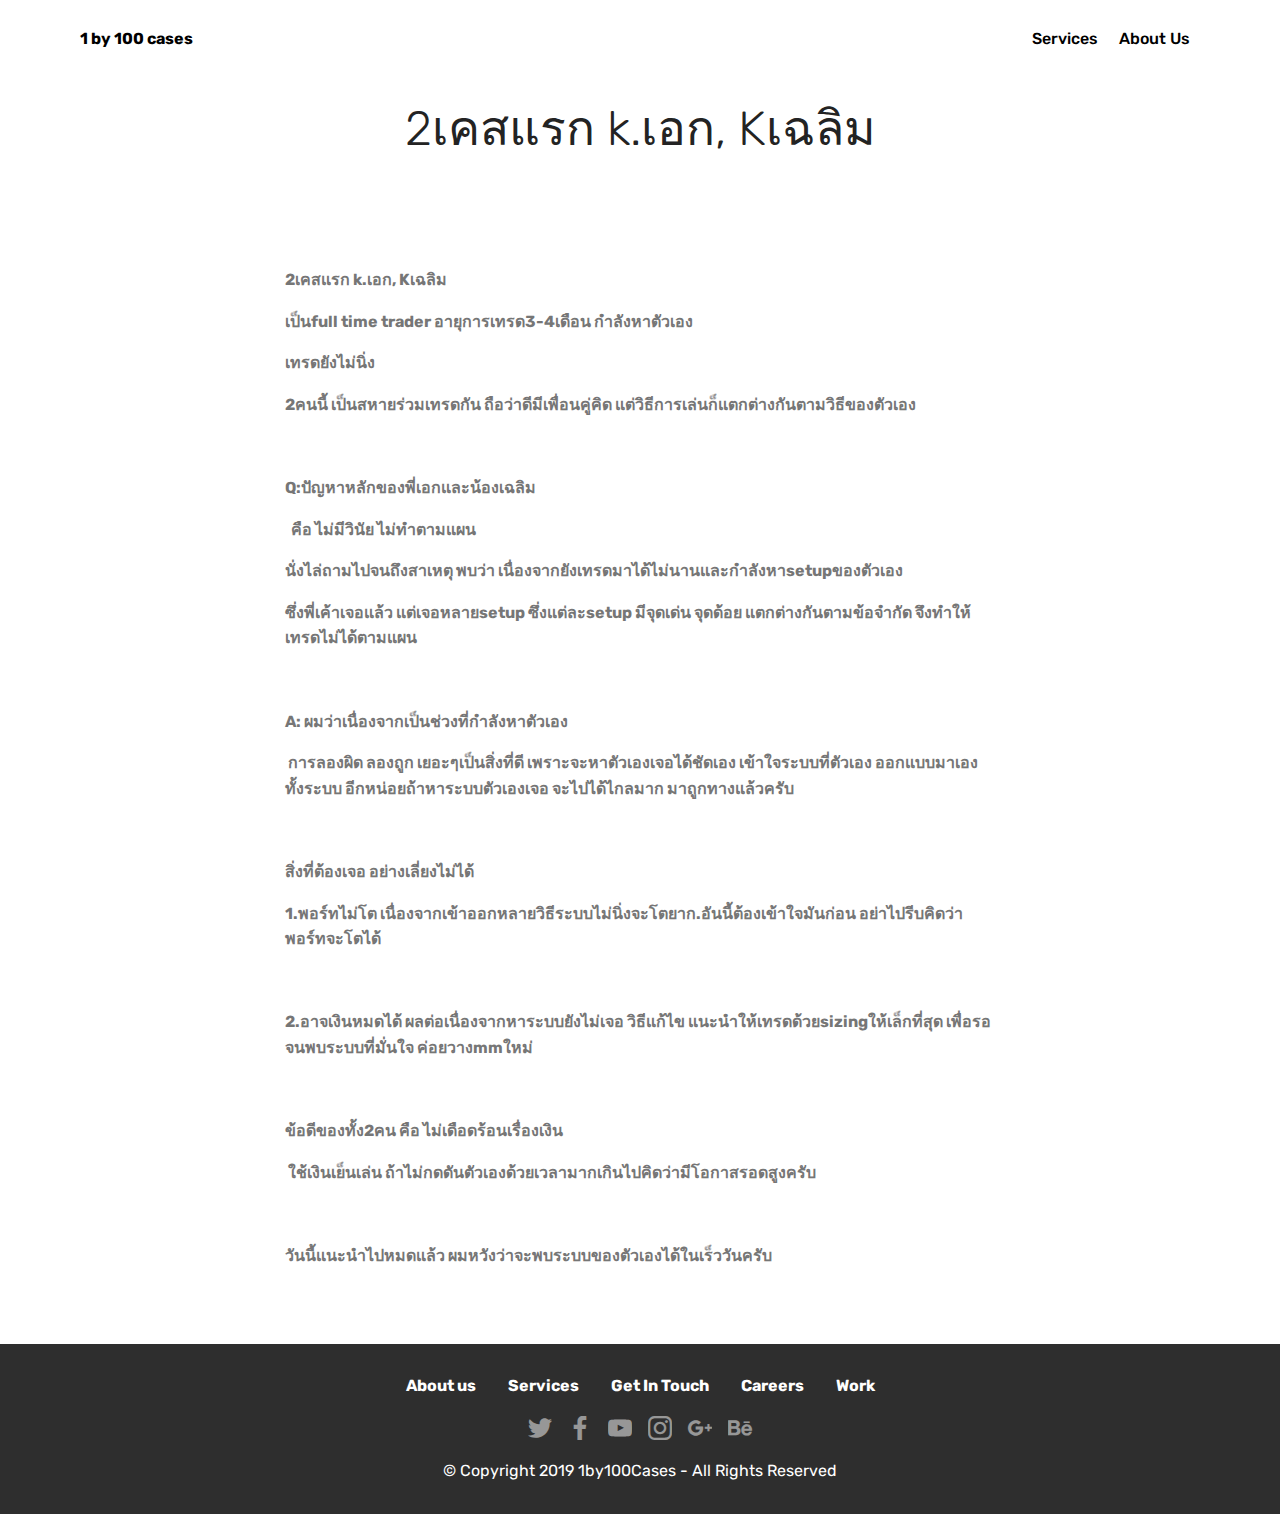
==== commit 8aeb90bc: "create github pages" ====
--- a/case1-2.html
+++ b/case1-2.html
@@ -26,7 +26,22 @@
 
 </head>
 <body>
-  <section class="menu cid-rReH3T1kgh" once="menu" id="menu2-a">
+  <section class="mbr-section content4 cid-rReQE7fCd8" id="content4-d">
+
+    
+
+    <div class="container">
+        <div class="media-container-row">
+            <div class="title col-12 col-md-8">
+                <h2 class="align-center pb-3 mbr-fonts-style display-2">2เคสแรก​ k.เอก​,  Kเฉลิม</h2>
+                
+                
+            </div>
+        </div>
+    </div>
+</section>
+
+<section class="menu cid-rReH3T1kgh" once="menu" id="menu2-a">
 
     
 
@@ -42,8 +57,7 @@
         <div class="menu-logo">
             <div class="navbar-brand">
                 
-                <span class="navbar-caption-wrap"><a class="navbar-caption text-black display-4" href="index.html">
-                        P'Taw 1 by 100 cases</a></span>
+                <span class="navbar-caption-wrap"><a class="navbar-caption text-black display-4" href="index.html">1 by 100 cases</a></span>
             </div>
         </div>
         <div class="collapse navbar-collapse" id="navbarSupportedContent">
@@ -60,21 +74,6 @@
             
         </div>
     </nav>
-</section>
-
-<section class="mbr-section content4 cid-rReQE7fCd8" id="content4-d">
-
-    
-
-    <div class="container">
-        <div class="media-container-row">
-            <div class="title col-12 col-md-8">
-                <h2 class="align-center pb-3 mbr-fonts-style display-2">2เคสแรก​ k.เอก​,  Kเฉลิม</h2>
-                
-                
-            </div>
-        </div>
-    </div>
 </section>
 
 <section class="mbr-section article content1 cid-rReQG3KoEL" id="content1-e">
@@ -151,7 +150,7 @@
             </div>
             <div class="row row-copirayt">
                 <p class="mbr-text mb-0 mbr-fonts-style mbr-white align-center display-7">
-                    © Copyright 2019 Taw100Cases - All Rights Reserved
+                    © Copyright 2019 1by100Cases - All Rights Reserved
                 </p>
             </div>
         </div>
